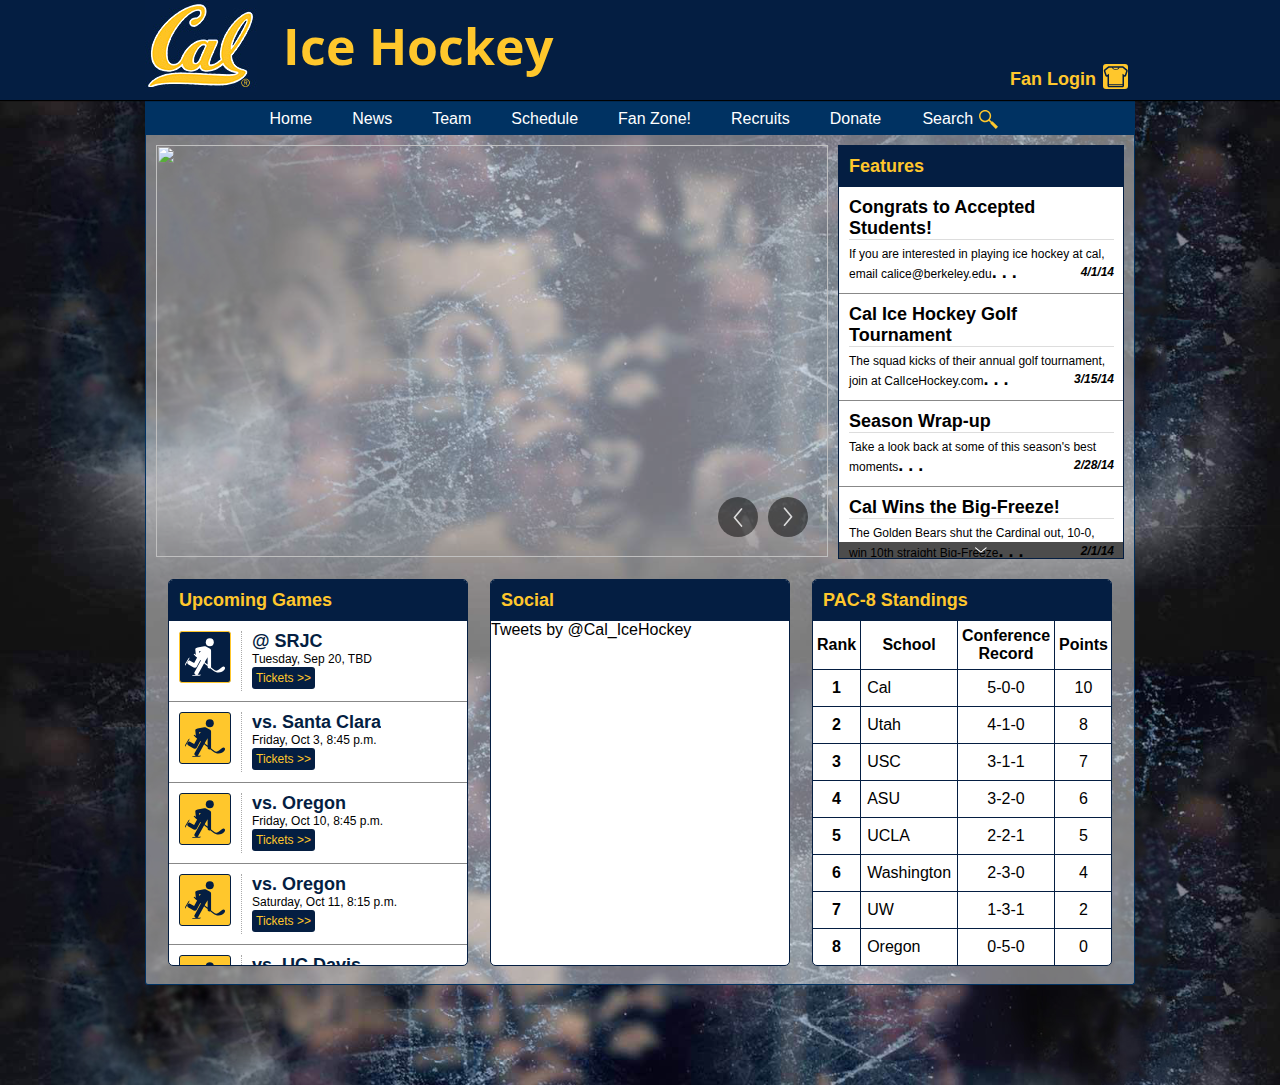
==== index.html @ 4e4fb575 "Team Page" ====
<!DOCTYPE html PUBLIC "-//W3C//DTD XHTML 1.0 Transitional//EN" "http://www.w3.org/TR/xhtml1/DTD/xhtml1-transitional.dtd">
<html xmlns="http://www.w3.org/1999/xhtml" xml:lang="en" lang="en">
<head>
	<link rel="stylesheet" type="text/css" href="assets/style.css" />
	<link href='http://fonts.googleapis.com/css?family=Open+Sans:400,700' rel='stylesheet' type='text/css'>
	<script src="assets/jquery-1.9.1.js"></script>
	<script type="text/javascript" src="assets/waypoints.min.js" charset="utf-8"></script>
	<script type="text/javascript" src="assets/jquery.easing.1.3.js"></script>
	<script src="assets/script.js"></script>
	<title>Cal Ice Hockey</title>
	<link rel="shortcut icon" href="favicon.ico">
</head>
<body>
    <div id="fb-root"></div>
<script>(function(d, s, id) {
  var js, fjs = d.getElementsByTagName(s)[0];
  if (d.getElementById(id)) return;
  js = d.createElement(s); js.id = id;
  js.src = "//connect.facebook.net/en_US/sdk.js#xfbml=1&appId=58950778361&version=v2.0";
  fjs.parentNode.insertBefore(js, fjs);
}(document, 'script', 'facebook-jssdk'));</script>
	<div id="login-modal-container">
		<div id="login-modal-overlay"></div>
		<div id="login-modal-box-wrapper">
			<div id="login-modal-box">
				<div id="login-modal-header">Login</div>
                <div id="modal-content">
                    <input type="text" id="login-input-box" placeholder="Username"/>
                    <input type="password" id="login-input-box" placeholder="Password"/>
                </div>
                <div id="login-modal-footer">
                    <div id="submit-button" class="modal-button">Submit</div>
                    <div id="login-cancel-button" class="modal-button">Cancel</div>
                </div>
            </div>
        </div>
    </div>
	<div id="header">
		<div id="header-container">
			<div id="header-content">
				<div id="logo"><a href="http://www.berkeley.edu/index.html"><img class="img-scaled-wh" src="assets/images/logo.jpg" /></a></div>
				<a href="index.html"><div id="title">Ice Hockey</div></a>
				<div id="login-container">
					<div id="login">Fan Login</div>
					<div id="login-img"><img id="fan-login-icon" class="img-scaled-wh" src="assets/images/jersey.svg" /></div>
				</div>
				<!-- <div id="social-media-conatiner">
				</div> -->
			</div>
		</div>
	</div>
	<div id="body-container">
		<div id="nav-container">
			<div id="nav">
				<div id="nav-position-container">
					<a href="index.html"><div class="nav-item">
						<div class="nav-item-content">Home</div>
					</div></a>
					<a href="news.html"><div class="nav-item">
						<div class="nav-item-content">News</div>
					</div></a>
					<a href="team.html"><div class="nav-item">
						<div class="nav-item-content">Team</div>
					</div></a>
					<a href="schedule.html"><div class="nav-item">
						<div class="nav-item-content">Schedule</div>
					</div></a>
					<a href="fanzone.html"><div class="nav-item">
						<div class="nav-item-content">Fan Zone!</div>
					</div></a>
					<a href="recruits.html"><div class="nav-item">
						<div class="nav-item-content">Recruits</div>
					</div></a>
					<a href="donate.html"><div class="nav-item">
						<div class="nav-item-content">Donate</div>
					</div></a>
					<div class="nav-item" id="nav-search">
						<div class="nav-item-content">Search<img id="nav-search-icon" class="img-scaled-wh" src="assets/images/magglass.svg" /></div>
						<div id="search-modal-container">
							<div id="modal-content">
								<input type="text" id="input-box" placeholder="Search CalIceHockey.com..."/>
								<div id="search-button" class="modal-button">Search</div>
	                			<div id="cancel-button" class="modal-button">Cancel</div>
							</div>
						</div>
					</div>
				</div>
			</div>
		</div>
		<div id="content-container">
			<div id="top-wrapper">
				<div id="carousel-container">
					<div id="carousel">
						<div class="carousel-item"><img class="img-scaled-wh" src="assets/images/carousel-images/cal1.jpg" /></div>
						<div class="carousel-item"><img class="img-scaled-wh" src="assets/images/carousel-images/cal2.jpg" /></div>
						<div class="carousel-item"><img class="img-scaled-wh" src="assets/images/carousel-images/cal3.jpg" /></div>
						<div class="carousel-item"><img class="img-scaled-wh" src="assets/images/carousel-images/cal4.jpg" /></div>
						<div class="carousel-item"><img class="img-scaled-wh" src="assets/images/carousel-images/cal5.jpg" /></div>
						<div class="carousel-item"><img class="img-scaled-wh" src="assets/images/carousel-images/cal6.jpg" /></div>
						<div class="carousel-item"><img class="img-scaled-wh" src="assets/images/carousel-images/cal7.jpg" /></div>
						<div class="clear"></div>
					</div>
					<div id="button-container">
						<div id="carousel-prev">
							<div class="carousel-button"><img class="img-scaled-w" src="assets/images/prev.svg" /></div>
						</div>
						<div id="carousel-next">
							<div class="carousel-button"><img class="img-scaled-w" src="assets/images/next.svg" /></div>
						</div>
					</div>
				</div>
				<div id="features-container">
					<a href="news.html"><div class="box-title" id="feature-width">Features</div></a>
					<div id="feature-footer"><div id="footer-icon"><img class="img-scaled-wh" src="assets/images/down.svg" /></div></div>
					<div class="box-content">
						<div class="box-item" id="feature-width">
							<div class="box-item-title">Congrats to Accepted Students!</div>
							<div class="box-item-subtitle">If you are interested in playing ice hockey at cal, email calice@berkeley.edu<span class="elipses">. . .</span><span class="date">4/1/14</span></div>
						</div>
						<div class="box-item" id="feature-width">
							<div class="box-item-title">Cal Ice Hockey Golf Tournament</div>
							<div class="box-item-subtitle">The squad kicks of their annual golf tournament, join at CalIceHockey.com<span class="elipses">. . .</span><span class="date">3/15/14</span></div>
						</div>
						<div class="box-item" id="feature-width">
							<div class="box-item-title">Season Wrap-up</div>
							<div class="box-item-subtitle">Take a look back at some of this season's best moments<span class="elipses">. . .</span><span class="date">2/28/14</span></div>
						</div>
						<div class="box-item" id="feature-width">
							<div class="box-item-title">Cal Wins the Big-Freeze!</div>
							<div class="box-item-subtitle">The Golden Bears shut the Cardinal out, 10-0, win 10th straight Big-Freeze<span class="elipses">. . .</span><span class="date">2/1/14</span></div>
						</div>
						<div class="box-item" id="feature-width">
							<div class="box-item-title">Back in the Saddle</div>
							<div class="box-item-subtitle">After a long break, the Golden Bears are back in action<span class="elipses">. . .</span><span class="date">1/21/14</span></div>
						</div>
						<div class="box-item" id="last-feature">
							<div class="box-item-title">SoCal Roadtrip</div>
							<div class="box-item-subtitle">Follow the team as they venture down South to take on rivals USC and UCLA<span class="elipses">. . .</span><span class="date">11/21/13</span></div>
						</div>
					</div>
				</div>
			</div>
				<div id="quick-info-container">
					<div class="quick-info-box" style="margin-left: 22px;">
						<a href="schedule.html"><div class="box-title" id="quick-box-width">Upcoming Games</div></a>
						<div class="quick-box-content-container">
						<div class="box-item" id="quick-box-width">
							<div class="away-team"><img class="img-scaled-wh" src="assets/images/hockeyplayeraway.svg" /></div>
							<div class="game-info">
								<div class="game-title">@ SRJC</div>
								<div class="game-date"> Tuesday, Sep 20, TBD</div>
								<div class="game-tix">Tickets >></div>
							</div>
						</div>
						<div class="box-item" id="quick-box-width">
							<div class="home-team"><img class="img-scaled-wh" src="assets/images/hockeyplayer.svg" /></div>
							<div class="game-info">
								<div class="game-title">vs. Santa Clara</div>
								<div class="game-date">Friday, Oct 3, 8:45 p.m.</div>
								<div class="game-tix">Tickets >></div>
							</div>
						</div>
						<div class="box-item" id="quick-box-width">
							<div class="home-team"><img class="img-scaled-wh" src="assets/images/hockeyplayer.svg" /></div>
							<div class="game-info">
								<div class="game-title">vs. Oregon</div>
								<div class="game-date">Friday, Oct 10, 8:45 p.m.</div>
								<div class="game-tix">Tickets >></div>
							</div>
						</div>
						<div class="box-item" id="quick-box-width">
							<div class="home-team"><img class="img-scaled-wh" src="assets/images/hockeyplayer.svg" /></div>
							<div class="game-info">
								<div class="game-title">vs. Oregon</div>
								<div class="game-date">Saturday, Oct 11, 8:15 p.m.</div>
								<div class="game-tix">Tickets >></div>
							</div>
						</div>
						<div class="box-item" id="quick-box-width">
							<div class="home-team"><img class="img-scaled-wh" src="assets/images/hockeyplayer.svg" /></div>
							<div class="game-info">
								<div class="game-title">vs. UC Davis</div>
								<div class="game-date">Saturday, Oct 11, 8:45 p.m.</div>
								<div class="game-tix">Tickets >></div>
							</div>
						</div>
						</div>
					</div>
					<div class="quick-info-box">
						<div class="box-title" id="quick-box-width">Social</div>
						<a class="twitter-timeline" href="https://twitter.com/Cal_IceHockey" data-widget-id="498375008633122816">Tweets by @Cal_IceHockey</a>
<script>!function(d,s,id){var js,fjs=d.getElementsByTagName(s)[0],p=/^http:/.test(d.location)?'http':'https';if(!d.getElementById(id)){js=d.createElement(s);js.id=id;js.src=p+"://platform.twitter.com/widgets.js";fjs.parentNode.insertBefore(js,fjs);}}(document,"script","twitter-wjs");</script>
						<iframe src="http://www.facebook.com/plugins/likebox.php?href=https%3A%2F%2Fwww.facebook.com%2Fcalicehockey&width=270&height=558&colorscheme=light&show_faces=true&header=false&stream=true&show_border=false&appId=58950778361" scrolling="no" frameborder="0" style="border:none; overflow:hidden; width:270px; height:558px;" allowTransparency="true"></iframe>
					</div>
					<div class="quick-info-box">
						<a href="http://pac8hockey.com/" target="_blank"><div class="box-title" id="quick-box-width">PAC-8 Standings</div></a>
						<table class="tg">
						  <tr>
						    <th class="tg-lvl4">Rank</th>
						    <th class="tg-lvl4">School</th>
						    <th class="tg-lvl4">Conference<br>Record</th>
						    <th class="tg-lvl4">Points</th>
						  </tr>
						  <tr>
						    <td class="tg-lvl4">1</td>
						    <td class="tg-wlev">Cal</td>
						    <td class="tg-6iqf">5-0-0</td>
						    <td class="tg-6iqf">10</td>
						  </tr>
						  <tr>
						    <td class="tg-lvl4">2</td>
						    <td class="tg-wlev">Utah</td>
						    <td class="tg-6iqf">4-1-0</td>
						    <td class="tg-6iqf">8</td>
						  </tr>
						  <tr>
						    <td class="tg-lvl4">3</td>
						    <td class="tg-wlev">USC</td>
						    <td class="tg-6iqf">3-1-1</td>
						    <td class="tg-6iqf">7</td>
						  </tr>
						  <tr>
						    <td class="tg-lvl4">4</td>
						    <td class="tg-wlev">ASU</td>
						    <td class="tg-6iqf">3-2-0</td>
						    <td class="tg-6iqf">6</td>
						  </tr>
						  <tr>
						    <td class="tg-lvl4">5</td>
						    <td class="tg-wlev">UCLA</td>
						    <td class="tg-6iqf">2-2-1</td>
						    <td class="tg-6iqf">5</td>
						  </tr>
						  <tr>
						    <td class="tg-lvl4">6</td>
						    <td class="tg-wlev">Washington</td>
						    <td class="tg-6iqf">2-3-0</td>
						    <td class="tg-6iqf">4</td>
						  </tr>
						  <tr>
						    <td class="tg-lvl4">7</td>
						    <td class="tg-wlev">UW</td>
						    <td class="tg-6iqf">1-3-1</td>
						    <td class="tg-6iqf">2</td>
						  </tr>
						  <tr>
						    <td class="tg-lvl4">8</td>
						    <td class="tg-wlev">Oregon</td>
						    <td class="tg-6iqf">0-5-0</td>
						    <td class="tg-6iqf">0</td>
						  </tr>
						</table>
					</div>
				</div>
		</div>
	</div>
</body>
</html>
---- assets/style.css ----
/*-----------------------UTILITY STYLES---------------------------------------*/

a:visited {
    color: inherit;
    text-decoration: none;
}
a:active {
    color: inherit;
    text-decoration: none;
}
a {
    color: inherit;
    text-decoration: none;
} 
a:hover{
    color: inherit;
    text-decoration: none;
}

body {
    font-family: Arial, sans-serif;
    margin: 0px;
    background: rgba(0,0,0, 1.0);
    background-image: url("images/bground.png");
    background-size: 100%;
}

#bground-img{
    position: absolute;
    z-index: -100;
}

#body-container {
    position: relative;
    margin: 0px auto;
    width: 990px;
    height: 100%;
    margin-bottom: 100px;
}

.img-scaled-w {
    width: 100%;
}

.img-scaled-h {
    height: 100%;
}

.img-scaled-wh {
    width: 100%;
    height: 100%;
}

/*------------------------------HEADER STYLES---------------------------------*/

#top-wrapper {
    height: 432px;
}

#header {
    position: relative;
    width: 100%;
    z-index: 200;
    height: 100px;
    box-shadow: 0px 1px 1px 0px black;
    background-image: url('images/blah.png');
    background: #041e42;
}

#header-container {
    position: relative;
    height: 100%;
    max-width: 990px;
    margin: 0px auto;
}

#login-container {
    float: right;
    color: #ffc72c;
    font-weight: 700;
    font-size: 18px;
    margin-top: 59px;
}

#social-media-container {
    float: right;
}

#login {
    float: left;
    padding: 10px 0px;
}

#login-img {
    float: right;
    padding: 5px 7px;
    transition: 0.14s;
    -webkit-transition: 0.14s;
    -moz-transition: 0.14s;
    -ms-transition: 0.14s;
}

#fan-login-icon {
    background: #ffc72c;
    border-radius: 3px;
    width: 25px;
    height: 25px;
}

#login-container:hover {
    cursor: pointer;
}

#title {
    float: left;
    color: #ffc72c;
    font-family: 'Open Sans', 'sans-serif';
    font-size: 50px;
    font-weight: 700;
    margin-left: 26px;
    margin-top: 12px;
}

#logo {
    float: left;
    width: 112px;
}

/*---------------------------------MODAL STYLES-------------------------------*/

.modal-button {
    float: left;
    font-size: 12px;
    line-height: 22px;
    margin-right: 20px;
    border-radius: 5px;
    width: 66px;
    text-align: center;
    font-weight: 600;
    cursor: pointer; 
}

#login-modal-container {
    width: 100%;
    height: 1000px;
    position: fixed;
    z-index: 300;
    display: none;
}

#login-modal-overlay {
    background: rgba(0,0,0, 0.85);
    position: absolute;
    width: 100%;
    height: 100%;
    z-index: 305;
}

#login-modal-box-wrapper {
    position: absolute;
    top: 25%;
    left: 50%;
    margin-left: -150px;
    height: 220px;
    width: 300px;
    z-index: 310;
}

#login-modal-box {
    margin-left: auto;
    margin-right: auto;
    height: 100%;
    background-color: #DDD;
    opacity: 0.95;
    position: relative;
    border-radius: 4px;
}

#login-modal-header {
    margin-left: 20px;
    padding-top: 10px;
    padding-bottom: 10px;
    font-size: 20;
    color: #041e42;
    font-weight: 400;
    font-family: arial;
    font-size: 22px;
}

#login-modal-footer {
    position: relative;
    float: right;
}

#login-input-box {
    padding: 10px;
    border: 1px solid #041e42;
    background: rgb(255, 255, 255);
    margin: 0px;
    margin-bottom: 20px;
    width: 236px;
    font-size: 12px;
    font-weight: 700;
    color: black;
    margin-left: 20px;
    border-radius: 3px;
}

#submit-button {
    color: #ffc72c;
    background: #041e42;
    font-size: 16px;
    padding: 8px;
}

#login-cancel-button {
    background: crimson;
    color: white;
    font-size: 16px;
    padding: 8px;
}

#submit-button:hover {
    background: #1b5c9a;
}

#login-cancel-button:hover {
    background: red;
}

/*------------------------------NAV STYLES------------------------------------*/

#nav-container {
    height: 35px;
    position: relative;
}

#nav {
    position: absolute;
    width: 990px;
    background: #003262;
    height: 35px;
    z-index: 100;
}

#nav-position-container {
    width: 781px;
    margin-left: auto;
    margin-right: auto;
    height: 100%;
}

.nav-item {
    float: left;
    height: 100%;
    text-align: center;
    background: inherit;
    color: white;
    transition: 0.22s;
    -webkit-transition: 0.22s;
    -moz-transition: 0.22s;
    -ms-transition: 0.22s;
}

.nav-item:hover {
    background: #041e42;
    color: #FDB515;
    border-bottom: 5px solid #FDB515;
    cursor: pointer;
}

#nav-search {
    width: 117px;
}

#nav-search:hover{
    border-bottom: inherit;
}

.nav-item-content {
    color: inherit;
    font-size: 16px;
    font-family: Arial;
    font-weight: 500;
    /* margin-top: 10px; */
    padding: 10px 20px 7px 20px;
    /* padding: 0px 20px 7px 20px; */
    border-right: 1px solid #ffc72c;
    border-right: 1px solid #041e42;
     
    border: none; 
    /* height: 25px; */
}

#nav-search-icon {
    width: 19px;
    height: 19px;
    float: right;
    margin-left: 5px;
}

#search-modal-container {
    width: 198px;
    height: 59px;
    z-index: 100;
    background: rgba(253,181,21,.90);
    border: 3px solid #041e42;
    border-radius: 0px 0px 10px 10px; 
    padding: 10px;
    display: none; 
}

#input-box {
    border: 1px solid black;
    padding: 6px;
    background: rgba(255, 255, 255, 1.0 );
    width: 183px;
    font-size: 12px;
    font-weight: 600;
    color: black;
    border-radius: 3px;
    line-height: 13px;
    margin-bottom: 5px;
}

.modal-button {
    float: left;
    font-size: 12px;
    line-height: 22px;
    margin-right: 20px;
    border-radius: 5px;
    width: 66px;
    text-align: center;
    font-weight: 600;
    cursor: pointer; 
}

#search-button {
    color: white;
    background: #041e42;
}

#cancel-button {
    color: white;
    background: crimson;
}

#cancel-button:hover {
    background: red;
}

#search-button:hover {
    background: #1b5c9a;
}


/*-----------------------CONTENT STYLES---------------------------------------*/

#content-container {
    width: 988px;
    height: 100%;
    margin: 0px auto;
    background: rgba(255,255,255,0.45);
    border-radius: 0px 0px 3px 3px;
    padding-bottom: 20px;
    position: relative;
    border: 1px solid #003262;
    border-top: none;
    /* z-index: 50; */
}

.content-column {
    float: left;
}

#content {
    position: relative;
    margin: 0px auto;
    width: 990px;
    height: 100%;
}

#player-tiles-container {

}

#carousel-container {
    width: 672px;
    overflow: hidden;
    height: 412px;
    position: relative;
    margin: 10px;
    float: left;
}

#carousel {
    width: 4704px;
    height: 412px; 
    margin-left: 0px;
}

.carousel-item {
    width: 672px;
    float: left;
    height: 412px;    
    overflow: hidden;
}

#button-container {
    position: absolute;
    bottom: 20px;
    right: 20px;
}

#carousel-prev {
    float: left;
    width: 40px;
    height: 40px;
    background: rgba(0, 0, 0, 0.5);
    cursor: pointer;
    -webkit-transition: linear 0.2s;
    -moz-transition:linear 0.2s;
    -ms-transition: linear 0.2s;
    transition: linear 0.2s;
    border-radius: 50%;
}
#carousel-next {
    float: left;
    margin-left: 10px;
    height: 40px;
    width: 40px;
    background: rgba(0, 0, 0, 0.5);
    cursor: pointer;
    -webkit-transition: linear 0.2s;
    -moz-transition:linear 0.2s;
    -ms-transition: linear 0.2s;
    transition: linear 0.2s;
    border-radius: 50%;
}

.carousel-button {
    width: 26px;
    height: 26px;
    position: relative;
    top: 50%;
    margin-top: -13px;
    margin-left: auto;
    margin-right: auto;
}

#carousel-prev:hover {
    background: rgba(0, 0, 0, .8);
}
#carousel-next:hover {
    background: rgba(0, 0, 0, .8);
}

#features-container {
    height: 412px;
    width: 284px;
    background: rgba(255,255,255,1.0);
    float: left;
    margin: 10px 10px 10px 0px;
    border-radius: 0px;
    overflow: hidden;
    border: 1px solid #041e42;
    position: relative;
}

.box-content {
    overflow-y: scroll;
    overflow-x: hidden;
    height: 370px;
    width: 300px;
}

.box-item {
    padding: 10px;
    border-bottom: 1px solid #888;
    overflow: hidden;
}

.box-item:hover{
    box-shadow: inset 0 0 5px #555;
    background: #EEE;
    opacity: 0.9;
    cursor: pointer;
}

.box-item-title {
    font-size: 18px;
    font-weight: 700;
    margin-bottom: 5px;
    border-bottom: 1px solid #DDD;
}

.box-item-subtitle {
    font-size: 12px;
    line-height: 18px;
}

.box-title {
    position: relative;
    top: 0px;
    background: #041e42;
    padding: 10px;
    font-size: 18px;
    font-weight: 600;
    color: #ffc72c;
}

.box-title:hover {
    background: #003262;
    text-decoration: underline;
    cursor: pointer;
}

#feature-width {
    width: 265px;
}

#last-feature {
    width: 264px;
    margin-bottom: 16px;
}

#quick-info-container {
    height: 385px;
    margin: 12px 0px 0px 0px;
}

.quick-info-box {
    float: left;
    width: 298px;
    height: 385px;
    background: white;
    margin-right: 22px;
    border-radius: 5px;
    position: relative;
    overflow: hidden;
    border: 1px solid #041e42;

}

#quick-box-width {
    width: 279px;
}

.date {
    float: right;
    font-style: italic;
    font-weight: 600;
}

.elipses {
    font-weight: 900;
    font-size: 18px;
}

.tg  {
    border-collapse:collapse;
    border-spacing:0;
    border-color: #041e42;
    overflow: hidden;
    margin-left: -1px;
    margin-top: -1px;
}
.tg td{
    font-family:Arial, sans-serif;
    font-size:14px;
    padding: 9px 6px;
    border-style:solid;
    border-width:1px;
    overflow:hidden;
    word-break:normal;
    -webkit-word-break:normal;
    -moz-word-break:normal;
    -ms-word-break:normal;
    border-color: #041e42;
}
.tg th{
    font-family:Arial, sans-serif;
    font-size:14px;
    font-weight:normal;
    padding: 6px 4px;
    border-style:solid;
    border-width:1px;
    overflow:hidden;
    word-break:normal;
    -webkit-word-break:normal;
    -moz-word-break:normal;
    -ms-word-break:normal;
}
.tg .tg-wlev{
    font-size:16px;
    font-family:Arial, Helvetica, sans-serif !important;
    border-color: #041e42;
}
.tg .tg-lvl4{
    font-weight:bold;
    font-size:16px;
    font-family:Arial, Helvetica, sans-serif !important;;
    text-align:center;
    border-color: #041e42;
}
.tg .tg-6iqf{
    font-size:16px;
    font-family:Arial, Helvetica, sans-serif !important;;
    text-align:center;
    border-color: #041e42;
}

#feature-footer {
    position: absolute;
    bottom: 0px;
    background: rgba(0,0,0,0.7);
    width: 100%;
    z-index: 100;
}

#footer-icon {
    width: 16px;
    height: 16px;
    margin: 0px auto;
}

#feature-footer:hover {
    background: rgba(0,0,0,0.85);
}

#team-button {
    color: #041e42;
    background: #FDB515;
    font-weight: 600;
}

#team-button:hover {
    background: #FDB515;
    color: white;
    border-bottom: 5px solid #003262;
}

.tile-info {
    position: absolute;
    bottom: 0px;
    width: 227px;
    padding: 10px;
    background: rgba(0,50,98,0.9);
    color: #FDB515;
    font-family: sans-serif;
    font-size: 16px;
    font-weight: 600;
}

.tile-name {
    font-size: 18;   
}

.tile-position {
    font-size: 12px;
    color: rgba(255,255,255, 0.8);
 }

.number {
    float: right;
    font-size: 32px;
}

.tile:hover {
    cursor: pointer;
}

.headline {
    height: 50px;
    width: 220px;
    position: absolute;
    padding-top: 5px;
    font-size: 16px;
}

.image-post {
    width: 220px;
    height: 270px;
    padding: 15px;
}

.headline-container {
    padding: 10px 0px;
    margin: 0px 10px;
    font-family: sans-serif;
    font-style: italic;
    font-weight: 600;
    border-top: 1px solid #CCC;
}

.post {
    width: 222px;
    background-color: #EEE;
    margin-bottom: 20px;
    margin-left: 20px;
    box-shadow: 3px 3px 5px #222;
    border-radius: 3px;
    margin-top: 20px;
}

.post:hover {
    cursor: pointer;
}

.image-post-container {
    width: 202px;
    height: 202px;
    padding: 10px;
}

#post-container {
    /* margin-top: 20px; */
    margin-left: auto;
    margin-right: auto;
}

#news-button {
    color: #041e42;
    background: #FDB515;
    font-weight: 600;
}

#news-button:hover {
    background: #FDB515;
    color: white;
    border-bottom: 5px solid #003262;
}

.tile-thumbnail {
    padding: 10px;
    word-wrap: word-break;
    word-wrap: webkit-word-break;
    word-wrap: moz-word-break;
    word-wrap: ms-word-break;

}

.home-team {
    width: 40px;
    height: 40px;
    border: 1px solid #041e42;
    padding: 5px;
    border-radius: 3px;
    overflow: hidden;
    float: left;
    background: #ffc72c;
}

.away-team {
    width: 40px;
    height: 40px;
    border: 1px solid #ffc72c;
    padding: 5px;
    border-radius: 3px;
    overflow: hidden;
    float: left;
    background: #041e42;
}

.game-info {
    float: left;
    margin-left: 10px;
    padding-left: 10px;
    height: 60px;
    overflow: hidden;
    border-left: 1px dotted #AAA;
}

.game-title {
    color: #041e42;
    font-weight: 600;
    font-size: 18px;
}
 
.game-date {
    font-size: 12px;
}

.game-tix {
    font-size: 12px;
    background: #041e42;
    color: #ffc72c;
    border-radius: 3px;
    padding: 4px;
    margin: 1px 0px;
    width: 55px;
}

.social-img {
    width: 40px;
    height: 40px;
    padding: 5px;
    border-radius: 3px;
    overflow: hidden;
    float: left;
}

.social-title {
    font-size: 22px;
    color: #041e42;
    margin-top: 12px;
}

.tweet {
    margin: 5px;
    
    border-top: 1px dotted #AAA;
    padding: 3px;
    color: black;
    font-size: 12px;
}

/*------------http://simonlockyer.info/flip-div-css3-tutorial/-------------*/ 
.panel { 
    position: relative;
    width: 247px;
    height: 247px;
    float: left;
    box-shadow: inset 0px 0px 6px #444;
    background: rgba(255,255,255, 0.70);
    border-radius: 5px;
    overflow: hidden;
    -webkit-perspective: 600px;
    -moz-perspective: 600px;
}
/* -- make sure to declare a default for every property that you want animated -- */
/* -- general styles, including Y axis rotation -- */
.panel .front {
    position: absolute;
    top: 0;
    z-index: 900;
    width: inherit;
    height: inherit;
    text-align: center;
    -webkit-transform: rotateX(0deg) rotateY(0deg);
    -webkit-transform-style: preserve-3d;
    -webkit-backface-visibility: hidden;
    -moz-transform: rotateX(0deg) rotateY(0deg);
    -moz-transform-style: preserve-3d;
    -moz-backface-visibility: hidden;
    /* -- transition is the magic sauce for animation -- */
    -o-transition: all .4s ease-in-out;
    -ms-transition: all .4s ease-in-out;
    -moz-transition: all .4s ease-in-out;
    -webkit-transition: all .4s ease-in-out;
    transition: all .4s ease-in-out;
}
.panel.flip .front {
    z-index: 900;
    -webkit-transform: rotateY(180deg);
    -moz-transform: rotateY(180deg);
}
.panel .back {
    position: absolute;
    top: 0;
    z-index: 800;
    width: inherit;
    height: inherit;
    background: #041e42;
    -webkit-transform: rotateY(-180deg);
    -webkit-transform-style: preserve-3d;
    -webkit-backface-visibility: hidden;
 
    -moz-transform: rotateY(-180deg);
    -moz-transform-style: preserve-3d;
    -moz-backface-visibility: hidden;
    /* -- transition is the magic sauce for animation -- */
    -o-transition: all .4s ease-in-out;
    -ms-transition: all .4s ease-in-out;
    -moz-transition: all .4s ease-in-out;
    -webkit-transition: all .4s ease-in-out;
    transition: all .4s ease-in-out;
}
.panel.flip .back {
    z-index: 1000;
    -webkit-transform: rotateX(0deg) rotateY(0deg);
 }

 .panel .back p {
    color: whitesmoke;
    padding: 0px 20px;
    font-size: 14px;
    line-height: 20px;
    word-wrap: break-word;
    max-height: 247px;
}

.panel .back p span {
    color: #FDB515;
    font-weight: 600;
    font-size: 15px;
}

/*------------------------Schedule STYLES-------------------------------------*/

#schedule-content-container {
    width: 988px;
    height: 100%;
    margin: 0px auto;
    background: #fff;
    border-radius: 0px 0px 3px 3px;
    /* padding-bottom: 20px; */
    position: relative;
    border: 1px solid #003262;
    border-top: none;
    /* z-index: 50; */
    overflow: hidden;
}

table {
  border-collapse: collapse;
  width: 100%;
}

#schedule-table {
  font-size: 14px;
}

caption{
  display: table-caption;
  background: #FDB515;
  color: #041E42;
  padding: 20px 0px;
  font-weight: bold;
  line-height: 20px;
  font-size: 20px;
}

.table th, .table td {
  padding: 8px;
  line-height: 20px;
  text-align: left;
  vertical-align: top;
  border-bottom: 1px solid #ddd;
}

.table td a:hover {
    color: #FDB515;
}

#schedule-table .date {
  width: 15%;
}

#schedule-table thead tr th {
  background: none repeat scroll 0 0 #041E42;
  color: #ffffff;
  text-transform: uppercase;
}

.even {
  font-family: Arial, Helvetica;
  font-size: 9pt;
  background-color: #F1F1F1;
}

.odd {
  font-size: 9pt;
  background-color: #F1F1F1;
}

#schedule-table tbody tr:nth-child(odd) {
  background: #eee;
}

.quick-box-content-container {

    
    overflow-y: scroll;
    

    overflow-x: hidden;

    height: 345px;
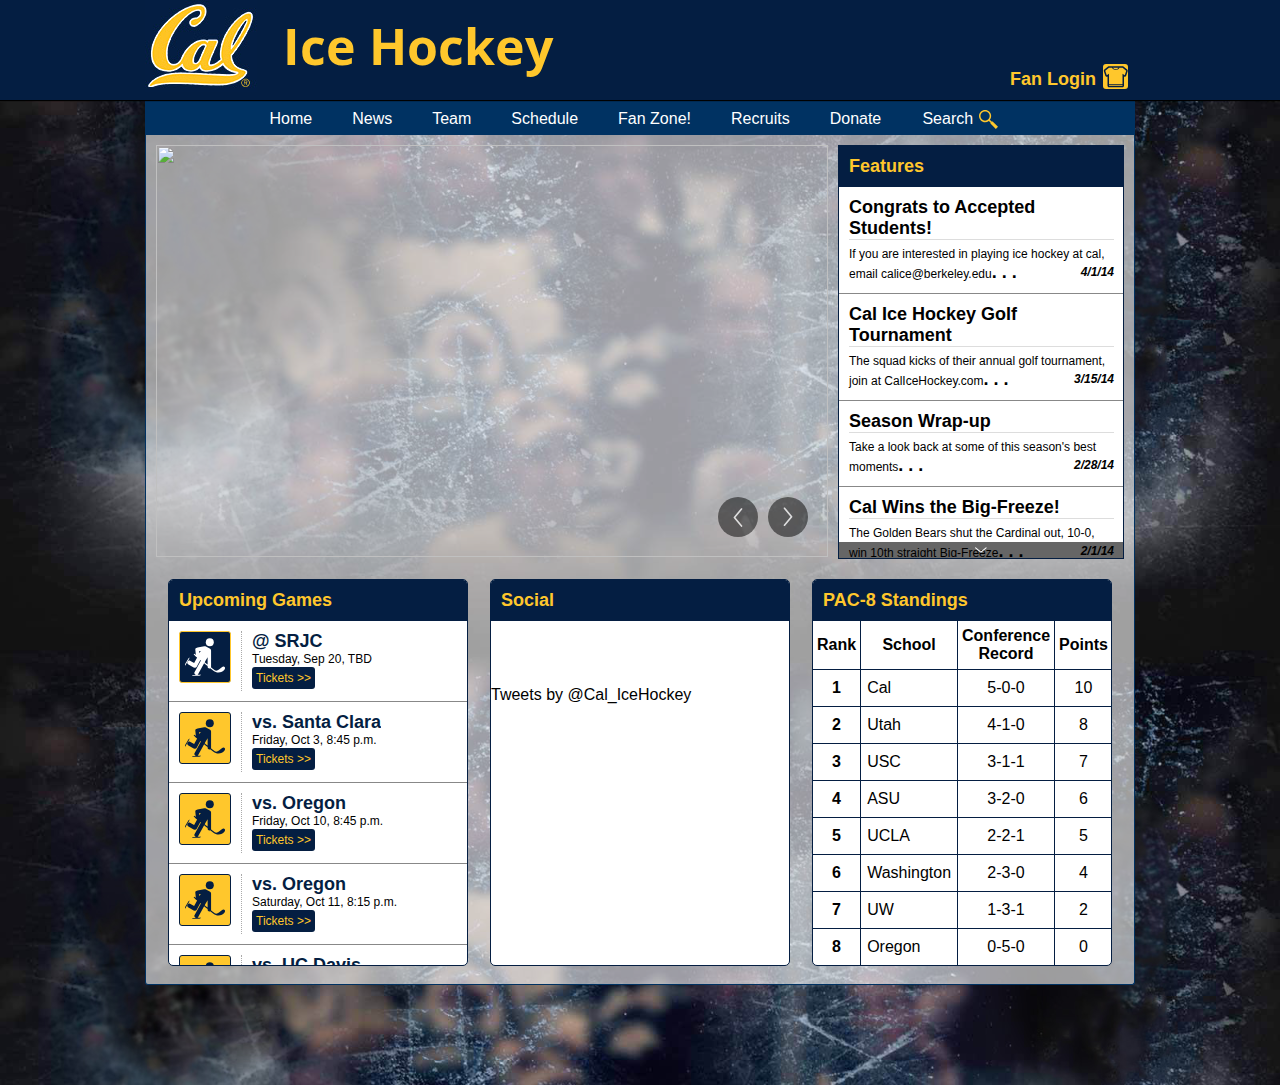
==== commit 30564b06: "Donations, Recruits" ====
--- a/index.html
+++ b/index.html
@@ -38,7 +38,7 @@
 	<div id="header">
 		<div id="header-container">
 			<div id="header-content">
-				<div id="logo"><a href="http://www.berkeley.edu/index.html"><img class="img-scaled-wh" src="assets/images/logo.jpg" /></a></div>
+				<div id="logo"><a href="http://www.berkeley.edu/index.html" target="_blank"><img class="img-scaled-wh" src="assets/images/logo.jpg" /></a></div>
 				<a href="index.html"><div id="title">Ice Hockey</div></a>
 				<div id="login-container">
 					<div id="login">Fan Login</div>
@@ -186,11 +186,11 @@
 						</div>
 						</div>
 					</div>
-					<div class="quick-info-box">
+					<div class="quick-info-box" id="social-infobox-container">
 						<div class="box-title" id="quick-box-width">Social</div>
+						<iframe src="http://www.facebook.com/plugins/likebox.php?href=https%3A%2F%2Fwww.facebook.com%2Fcalicehockey&width=270&height=65&colorscheme=light&show_faces=true&header=false&stream=true&show_border=false&appId=58950778361" scrolling="no" frameborder="0" style="border:none; overflow:hidden; width:270px; height:65px;" allowTransparency="true"></iframe>
 						<a class="twitter-timeline" href="https://twitter.com/Cal_IceHockey" data-widget-id="498375008633122816">Tweets by @Cal_IceHockey</a>
 <script>!function(d,s,id){var js,fjs=d.getElementsByTagName(s)[0],p=/^http:/.test(d.location)?'http':'https';if(!d.getElementById(id)){js=d.createElement(s);js.id=id;js.src=p+"://platform.twitter.com/widgets.js";fjs.parentNode.insertBefore(js,fjs);}}(document,"script","twitter-wjs");</script>
-						<iframe src="http://www.facebook.com/plugins/likebox.php?href=https%3A%2F%2Fwww.facebook.com%2Fcalicehockey&width=270&height=558&colorscheme=light&show_faces=true&header=false&stream=true&show_border=false&appId=58950778361" scrolling="no" frameborder="0" style="border:none; overflow:hidden; width:270px; height:558px;" allowTransparency="true"></iframe>
 					</div>
 					<div class="quick-info-box">
 						<a href="http://pac8hockey.com/" target="_blank"><div class="box-title" id="quick-box-width">PAC-8 Standings</div></a>
--- a/assets/style.css
+++ b/assets/style.css
@@ -23,6 +23,9 @@
     background: rgba(0,0,0, 1.0);
     background-image: url("images/bground.png");
     background-size: 100%;
+    -webkit-font-smoothing: subpixel-antialiased;
+    -moz-font-smoothing: subpixel-antialiased;
+    -ms-font-smoothing: subpixel-antialiased;
 }
 
 #bground-img{
@@ -283,13 +286,7 @@
     font-family: Arial;
     font-weight: 500;
     /* margin-top: 10px; */
-    padding: 10px 20px 7px 20px;
-    /* padding: 0px 20px 7px 20px; */
-    border-right: 1px solid #ffc72c;
-    border-right: 1px solid #041e42;
-     
-    border: none; 
-    /* height: 25px; */
+    padding: 10px 20px 5px 20px;
 }
 
 #nav-search-icon {
@@ -360,7 +357,7 @@
     width: 988px;
     height: 100%;
     margin: 0px auto;
-    background: rgba(255,255,255,0.45);
+    background: rgba(255,255,255,0.60);
     border-radius: 0px 0px 3px 3px;
     padding-bottom: 20px;
     position: relative;
@@ -613,7 +610,7 @@
 #feature-footer {
     position: absolute;
     bottom: 0px;
-    background: rgba(0,0,0,0.7);
+    background: rgba(0,0,0,0.6);
     width: 100%;
     z-index: 100;
 }
@@ -650,6 +647,7 @@
     font-family: sans-serif;
     font-size: 16px;
     font-weight: 600;
+    border-radius: 0px 0px 5px 5px;
 }
 
 .tile-name {
@@ -657,7 +655,7 @@
 }
 
 .tile-position {
-    font-size: 12px;
+    font-size: 14px;
     color: rgba(255,255,255, 0.8);
  }
 
@@ -844,16 +842,20 @@
     -moz-transform-style: preserve-3d;
     -moz-backface-visibility: hidden;
     /* -- transition is the magic sauce for animation -- */
+    transition: all .4s ease-in-out;
     -o-transition: all .4s ease-in-out;
     -ms-transition: all .4s ease-in-out;
     -moz-transition: all .4s ease-in-out;
     -webkit-transition: all .4s ease-in-out;
-    transition: all .4s ease-in-out;
+    
 }
 .panel.flip .front {
     z-index: 900;
+    transform: rotateY(180deg);
     -webkit-transform: rotateY(180deg);
     -moz-transform: rotateY(180deg);
+    -ms-transform: rotateY(180deg);
+    -o-transform: rotateY(180deg);
 }
 .panel .back {
     position: absolute;
@@ -862,6 +864,7 @@
     width: inherit;
     height: inherit;
     background: #041e42;
+    border-radius: inherit;
     -webkit-transform: rotateY(-180deg);
     -webkit-transform-style: preserve-3d;
     -webkit-backface-visibility: hidden;
@@ -870,15 +873,21 @@
     -moz-transform-style: preserve-3d;
     -moz-backface-visibility: hidden;
     /* -- transition is the magic sauce for animation -- */
+    transition: all .4s ease-in-out;
     -o-transition: all .4s ease-in-out;
     -ms-transition: all .4s ease-in-out;
     -moz-transition: all .4s ease-in-out;
     -webkit-transition: all .4s ease-in-out;
-    transition: all .4s ease-in-out;
+    
 }
 .panel.flip .back {
     z-index: 1000;
+    transform: rotateX(0deg) rotateY(0deg);
     -webkit-transform: rotateX(0deg) rotateY(0deg);
+    -moz-transform: rotateX(0deg) rotateY(0deg);
+    -ms-transform: rotateX(0deg) rotateY(0deg);
+    -o-transform: rotateX(0deg) rotateY(0deg);
+    
  }
 
  .panel .back p {
@@ -969,12 +978,127 @@
 }
 
 .quick-box-content-container {
-
+    overflow-y: scroll;
+    overflow-x: hidden;
+    height: 345px;
+    width: 315px;
+}
+
+#donation-container {
+    float: left;
+    width: 548px;
+    margin: 2px 10px 0px 90px;
+    padding: 30px 20px 0px 20px;
+    border-left: 3px dotted #ccc;
+    border-right: 3px dotted #ccc;
+    font-size: 16px;
+    color: #041e42;
+    line-height: 40px;
+    height: 97%;
+}
+
+#donation-thankyou {
+    float: left;
+    width: 252px; 
+    margin: 30px 10px 0px 0px; 
+    padding: 0px 20px 10px 10px;  
+    border-bottom: 3px dotted #ccc; 
+    font-size: 14px; 
+    color: #FDB515; 
+    line-height: 24px;
+    font-weight: 600;
+}
+#donation-button-container {
+    /* position: relative; */
+    margin: 40px auto 0px auto;
+    width: 344px;
+    height: 50px;
+}
+
+.donation-button {
+    float: left;
+    width: 150px;
+    height: 46px;
+    background: blue;
+    margin-right: 40px;
+    text-align: center;
+    line-height: 45px;
+    letter-spacing: 0px;
+    font-weight: 600;
+    font-size: 18px;
+    border-radius: 2px;
+    border: 1px solid #041e42;
+    opacity: .8;
+}
+
+#donate {
+    background: #FDB515;
+}
+
+#sponsor {
+    margin-right: 0px;
+    background: #ccc;
+}
+
+.donation-button:hover {
+    opacity: 1.0;
+    cursor: pointer;
+}
+
+#recruit-container {
+    float: left;
+    width: 550px;
+    margin: 2px 10px 0px 90px;
+    padding: 25px 20px 0px 20px;
+    border-left: 3px dotted #ccc;
+    border-right: 3px dotted #ccc;
+    font-size: 16px;
+    color: #041e42;
+    line-height: 40px;
+    height: 98%;
+}
+
+#recruit-button-container {
+    margin: 40px auto 0px auto;
+    width: 152px;
+    height: 48px;
+}
+
+#exec-list {
+    float: left;
+    margin: 17px 10px 0px 10px;
+}
+
+#exec-list-title {
+    font-size: 22px;
+
+    line-height: 33px;
+    color: #041e42;
+    border-bottom: 2px solid #FDB515;
+    margin-bottom: 10px;
+}
+
+.exec {
+    color: #041e42;
+
+    font-size: 14px;
+    line-height: 24px;
+    background: #ddd;
+    padding: 7px;
+    border-radius: 3px;
+    margin-bottom: 10px;
+}
+
+.exec-email-button {
+    background: #FDB515;
     
-    overflow-y: scroll;
-    
-
-    overflow-x: hidden;
-
-    height: 345px;
-
+    padding: 5px;
+    margin-left: 5px;
+    border-radius: 5px;
+    font-weight: 600;
+    opacity: .8;
+}
+
+.exec-email-button:hover {
+    opacity: 1.0;
+}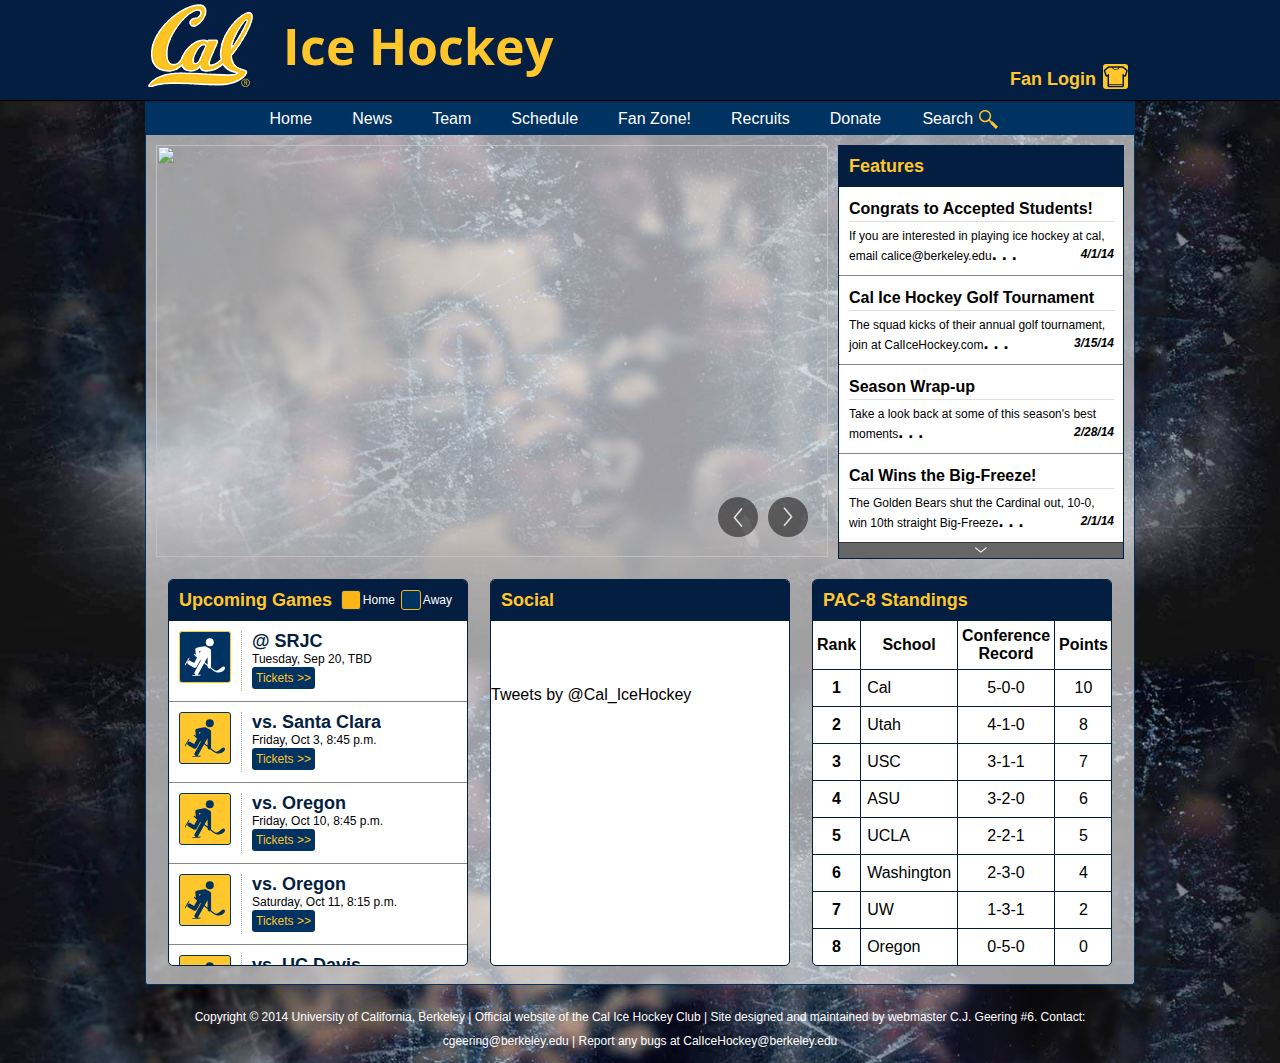
==== commit fd16aa60: "Big Update: Fanzone, Sorted Tables, Improved home" ====
--- a/index.html
+++ b/index.html
@@ -19,6 +19,7 @@
   js.src = "//connect.facebook.net/en_US/sdk.js#xfbml=1&appId=58950778361&version=v2.0";
   fjs.parentNode.insertBefore(js, fjs);
 }(document, 'script', 'facebook-jssdk'));</script>
+<script>!function(d,s,id){var js,fjs=d.getElementsByTagName(s)[0],p=/^http:/.test(d.location)?'http':'https';if(!d.getElementById(id)){js=d.createElement(s);js.id=id;js.src=p+"://platform.twitter.com/widgets.js";fjs.parentNode.insertBefore(js,fjs);}}(document,"script","twitter-wjs");</script>
 	<div id="login-modal-container">
 		<div id="login-modal-overlay"></div>
 		<div id="login-modal-box-wrapper">
@@ -53,28 +54,30 @@
 		<div id="nav-container">
 			<div id="nav">
 				<div id="nav-position-container">
-					<a href="index.html"><div class="nav-item">
+					<a href="index.html"><div class="nav-item no-drop">
 						<div class="nav-item-content">Home</div>
 					</div></a>
-					<a href="news.html"><div class="nav-item">
+					<a href="news.html"><div class="nav-item no-drop">
 						<div class="nav-item-content">News</div>
 					</div></a>
-					<a href="team.html"><div class="nav-item">
+					<a href="team.html"><div class="nav-item drop-down" id="team">
 						<div class="nav-item-content">Team</div>
-					</div></a>
-					<a href="schedule.html"><div class="nav-item">
+						<div class="drop-down-container" id="team-menu"><li>2014/2015 Roster</li><a href="coaches.html"><li>Coaches</li></a><a href="stats.html"><li>Stats</li></a></div>
+					</div></a>
+					<a href="schedule.html"><div class="nav-item drop-down" id="schedule">
 						<div class="nav-item-content">Schedule</div>
-					</div></a>
-					<a href="fanzone.html"><div class="nav-item">
+						<div class="drop-down-container" id="schedule-menu"><li>2014/2015 Schedule</li><a href="directions.html"><li>Directions</li></a></div>
+					</div></a>
+					<a href="fanzone.html"><div class="nav-item no-drop">
 						<div class="nav-item-content">Fan Zone!</div>
 					</div></a>
-					<a href="recruits.html"><div class="nav-item">
+					<a href="recruits.html"><div class="nav-item no-drop">
 						<div class="nav-item-content">Recruits</div>
 					</div></a>
-					<a href="donate.html"><div class="nav-item">
+					<a href="donate.html"><div class="nav-item no-drop">
 						<div class="nav-item-content">Donate</div>
 					</div></a>
-					<div class="nav-item" id="nav-search">
+					<div class="nav-item no-drop" id="nav-search">
 						<div class="nav-item-content">Search<img id="nav-search-icon" class="img-scaled-wh" src="assets/images/magglass.svg" /></div>
 						<div id="search-modal-container">
 							<div id="modal-content">
@@ -142,7 +145,9 @@
 			</div>
 				<div id="quick-info-container">
 					<div class="quick-info-box" style="margin-left: 22px;">
-						<a href="schedule.html"><div class="box-title" id="quick-box-width">Upcoming Games</div></a>
+						<a href="schedule.html"><div class="box-title" id="quick-box-width">Upcoming Games
+							<div id="icon-container"><div class="game-icon" id="home-icon"></div><div class="icon-title">Home</div><div class="game-icon" id="away-icon"></div><div class="icon-title">Away</div></div>
+						</div></a>
 						<div class="quick-box-content-container">
 						<div class="box-item" id="quick-box-width">
 							<div class="away-team"><img class="img-scaled-wh" src="assets/images/hockeyplayeraway.svg" /></div>
@@ -180,17 +185,119 @@
 							<div class="home-team"><img class="img-scaled-wh" src="assets/images/hockeyplayer.svg" /></div>
 							<div class="game-info">
 								<div class="game-title">vs. UC Davis</div>
-								<div class="game-date">Saturday, Oct 11, 8:45 p.m.</div>
+								<div class="game-date">Friday, Oct 17, 8:45 p.m.</div>
+								<div class="game-tix">Tickets >></div>
+							</div>
+						</div>
+						<div class="box-item" id="quick-box-width">
+							<div class="away-team"><img class="img-scaled-wh" src="assets/images/hockeyplayeraway.svg" /></div>
+							<div class="game-info">
+								<div class="game-title">@ UCLA</div>
+								<div class="game-date">Friday, Oct 24, TBD</div>
+								<div class="game-tix">Tickets >></div>
+							</div>
+						</div>
+						<div class="box-item" id="quick-box-width">
+							<div class="away-team"><img class="img-scaled-wh" src="assets/images/hockeyplayeraway.svg" /></div>
+							<div class="game-info">
+								<div class="game-title">@ UCLA</div>
+								<div class="game-date">Saturday, Oct 25, TBD</div>
+								<div class="game-tix">Tickets >></div>
+							</div>
+						</div>
+						<div class="box-item" id="quick-box-width">
+							<div class="home-team"><img class="img-scaled-wh" src="assets/images/hockeyplayer.svg" /></div>
+							<div class="game-info">
+								<div class="game-title">vs. USC</div>
+								<div class="game-date">Friday, Oct 31, 8:45 p.m.</div>
+								<div class="game-tix">Tickets >></div>
+							</div>
+						</div>
+						<div class="box-item" id="quick-box-width">
+							<div class="home-team"><img class="img-scaled-wh" src="assets/images/hockeyplayer.svg" /></div>
+							<div class="game-info">
+								<div class="game-title">vs. USC</div>
+								<div class="game-date">Saturday, Nov 1, 8:15 p.m.</div>
+								<div class="game-tix">Tickets >></div>
+							</div>
+						</div>
+						<div class="box-item" id="quick-box-width">
+							<div class="home-team"><img class="img-scaled-wh" src="assets/images/hockeyplayer.svg" /></div>
+							<div class="game-info">
+								<div class="game-title">vs. UCLA</div>
+								<div class="game-date">Friday, Nov 7, 8:45 p.m.</div>
+								<div class="game-tix">Tickets >></div>
+							</div>
+						</div>
+						<div class="box-item" id="quick-box-width">
+							<div class="home-team"><img class="img-scaled-wh" src="assets/images/hockeyplayer.svg" /></div>
+							<div class="game-info">
+								<div class="game-title">vs. UCLA</div>
+								<div class="game-date">Saturday, Nov 8, 8:15 p.m.</div>
+								<div class="game-tix">Tickets >></div>
+							</div>
+						</div>
+						<div class="box-item" id="quick-box-width">
+							<div class="away-team"><img class="img-scaled-wh" src="assets/images/hockeyplayeraway.svg" /></div>
+							<div class="game-info">
+								<div class="game-title">@ USC</div>
+								<div class="game-date">Friday, Nov 14, TBD</div>
+								<div class="game-tix">Tickets >></div>
+							</div>
+						</div>
+						<div class="box-item" id="quick-box-width">
+							<div class="away-team"><img class="img-scaled-wh" src="assets/images/hockeyplayeraway.svg" /></div>
+							<div class="game-info">
+								<div class="game-title">@ USC</div>
+								<div class="game-date">Saturday, Nov 15, TBD</div>
+								<div class="game-tix">Tickets >></div>
+							</div>
+						</div>
+						<div class="box-item" id="quick-box-width">
+							<div class="home-team"><img class="img-scaled-wh" src="assets/images/hockeyplayer.svg" /></div>
+							<div class="game-info">
+								<div class="game-title">vs. Stanford</div>
+								<div class="game-date">Thursday, Nov 20, 7:45 p.m.</div>
+								<div class="game-tix">Tickets >></div>
+							</div>
+						</div>
+						<div class="box-item" id="quick-box-width">
+							<div class="away-team"><img class="img-scaled-wh" src="assets/images/hockeyplayeraway.svg" /></div>
+							<div class="game-info">
+								<div class="game-title">@ UC Davis</div>
+								<div class="game-date">Friday, Dec 5, TBD</div>
+								<div class="game-tix">Tickets >></div>
+							</div>
+						</div>
+						<div class="box-item" id="quick-box-width">
+							<div class="away-team"><img class="img-scaled-wh" src="assets/images/hockeyplayeraway.svg" /></div>
+							<div class="game-info">
+								<div class="game-title">@ UW</div>
+								<div class="game-date">Friday, Jan 23, TBD</div>
+								<div class="game-tix">Tickets >></div>
+							</div>
+						</div>
+						<div class="box-item" id="quick-box-width">
+							<div class="away-team"><img class="img-scaled-wh" src="assets/images/hockeyplayeraway.svg" /></div>
+							<div class="game-info">
+								<div class="game-title">@ UW</div>
+								<div class="game-date">Saturday, Jan 24, TBD</div>
+								<div class="game-tix">Tickets >></div>
+							</div>
+						</div>
+						<div class="box-item" id="quick-box-width">
+							<div class="away-team"><img class="img-scaled-wh" src="assets/images/hockeyplayeraway.svg" /></div>
+							<div class="game-info">
+								<div class="game-title">@ Santa Clara</div>
+								<div class="game-date">Friday, Jan 30, TBD</div>
 								<div class="game-tix">Tickets >></div>
 							</div>
 						</div>
 						</div>
 					</div>
 					<div class="quick-info-box" id="social-infobox-container">
-						<div class="box-title" id="quick-box-width">Social</div>
-						<iframe src="http://www.facebook.com/plugins/likebox.php?href=https%3A%2F%2Fwww.facebook.com%2Fcalicehockey&width=270&height=65&colorscheme=light&show_faces=true&header=false&stream=true&show_border=false&appId=58950778361" scrolling="no" frameborder="0" style="border:none; overflow:hidden; width:270px; height:65px;" allowTransparency="true"></iframe>
+						<a href="fanzone.html"><div class="box-title" id="quick-box-width">Social</div></a><iframe src="http://www.facebook.com/plugins/likebox.php?href=https%3A%2F%2Fwww.facebook.com%2Fcalicehockey&width=270&height=65&colorscheme=light&show_faces=true&header=false&stream=true&show_border=false&appId=58950778361" scrolling="no" frameborder="0" style="border:none; overflow:hidden; width:270px; height:65px;" allowTransparency="true"></iframe>
 						<a class="twitter-timeline" href="https://twitter.com/Cal_IceHockey" data-widget-id="498375008633122816">Tweets by @Cal_IceHockey</a>
-<script>!function(d,s,id){var js,fjs=d.getElementsByTagName(s)[0],p=/^http:/.test(d.location)?'http':'https';if(!d.getElementById(id)){js=d.createElement(s);js.id=id;js.src=p+"://platform.twitter.com/widgets.js";fjs.parentNode.insertBefore(js,fjs);}}(document,"script","twitter-wjs");</script>
 					</div>
 					<div class="quick-info-box">
 						<a href="http://pac8hockey.com/" target="_blank"><div class="box-title" id="quick-box-width">PAC-8 Standings</div></a>
@@ -255,4 +362,5 @@
 		</div>
 	</div>
 </body>
+<footer>Copyright &copy 2014 University of California, Berkeley | Official website of the Cal Ice Hockey Club | Site designed and maintained by webmaster C.J. Geering #6. Contact: cgeering@berkeley.edu | Report any bugs at CalIceHockey@berkeley.edu</footer>
 </html>--- a/assets/style.css
+++ b/assets/style.css
@@ -38,7 +38,7 @@
     margin: 0px auto;
     width: 990px;
     height: 100%;
-    margin-bottom: 100px;
+    margin-bottom: 10px;
 }
 
 .img-scaled-w {
@@ -214,6 +214,7 @@
     background: #041e42;
     font-size: 16px;
     padding: 8px;
+    opacity: .8;
 }
 
 #login-cancel-button {
@@ -221,14 +222,15 @@
     color: white;
     font-size: 16px;
     padding: 8px;
+    opacity: .8;
 }
 
 #submit-button:hover {
-    background: #1b5c9a;
+    opacity: 1;
 }
 
 #login-cancel-button:hover {
-    background: red;
+    opacity: 1;
 }
 
 /*------------------------------NAV STYLES------------------------------------*/
@@ -268,8 +270,14 @@
 .nav-item:hover {
     background: #041e42;
     color: #FDB515;
+    cursor: pointer;
+    -moz-box-shadow: inset 0 0 3px #000000;
+    -webkit-box-shadow: inset 0 0 3px #000000;
+    box-shadow: inset 0 0 3px #000000;
+}
+
+.no-drop:hover {
     border-bottom: 5px solid #FDB515;
-    cursor: pointer;
 }
 
 #nav-search {
@@ -350,12 +358,45 @@
     background: #1b5c9a;
 }
 
+.drop-down-container {
+    background: #041e42;
+    display: none;   
+    margin-top: 2px;
+    position: absolute;
+    z-index: 100;
+    color: black;
+    list-style-type: none;
+    line-height: 28px;
+    border-bottom: 1px solid #fdb515;
+    cursor: default;
+}
+
+.drop-down-container li {
+    padding: 2px 20px;
+    font-size: 13px;
+    font-weight: 600;
+    text-align: left;
+    color: #eee;
+    border-top: 1px solid #fdb515;
+    -webkit-transition: .15s ease-in-out;
+    -moz-transition: .15s ease-in-out;
+    -ms-transition: .15s ease-in-out;
+    -o-transition: .15s ease-in-out;
+    transition: .15s ease-in-out;
+}
+
+.drop-down-container li:hover {
+    background: #003262;
+    color: #041e42;
+    color: #FDB515;
+    text-decoration: underline;
+    cursor: pointer;
+}
 
 /*-----------------------CONTENT STYLES---------------------------------------*/
 
 #content-container {
     width: 988px;
-    height: 100%;
     margin: 0px auto;
     background: rgba(255,255,255,0.60);
     border-radius: 0px 0px 3px 3px;
@@ -478,14 +519,14 @@
 }
 
 .box-item:hover{
-    box-shadow: inset 0 0 5px #555;
+    box-shadow: inset 0 0 3px #888;
     background: #EEE;
     opacity: 0.9;
-    cursor: pointer;
 }
 
 .box-item-title {
-    font-size: 18px;
+    font-size: 16px;
+    line-height: 24px;
     font-weight: 700;
     margin-bottom: 5px;
     border-bottom: 1px solid #DDD;
@@ -738,10 +779,42 @@
 
 }
 
+#icon-container {
+    float: right;
+}
+
+.game-icon {
+    float: left;
+    width: 18px;
+    height: 18px;
+    background: #fff;
+    border: 1px solid black;
+    border-radius: 3px;
+}
+
+.icon-title {
+    float: left;
+    font-size: 12px;
+    color: white;
+    font-weight: 400;
+    line-height: 20px;
+    margin: 0px 6px 0px 2px;
+}
+
+#home-icon {
+    background: #fdb515;
+    border: 1px solid #003262;
+}
+
+#away-icon {
+    background: #003262;
+    border: 1px solid #fdb515;
+}
+
 .home-team {
     width: 40px;
     height: 40px;
-    border: 1px solid #041e42;
+    border: 1px solid #003262;
     padding: 5px;
     border-radius: 3px;
     overflow: hidden;
@@ -757,7 +830,7 @@
     border-radius: 3px;
     overflow: hidden;
     float: left;
-    background: #041e42;
+    background: #003262;
 }
 
 .game-info {
@@ -781,12 +854,17 @@
 
 .game-tix {
     font-size: 12px;
-    background: #041e42;
+    background: #003262;
     color: #ffc72c;
     border-radius: 3px;
     padding: 4px;
     margin: 1px 0px;
     width: 55px;
+}
+
+.game-tix:hover {
+    cursor: pointer;
+    text-decoration: underline;
 }
 
 .social-img {
@@ -842,20 +920,20 @@
     -moz-transform-style: preserve-3d;
     -moz-backface-visibility: hidden;
     /* -- transition is the magic sauce for animation -- */
-    transition: all .4s ease-in-out;
     -o-transition: all .4s ease-in-out;
     -ms-transition: all .4s ease-in-out;
     -moz-transition: all .4s ease-in-out;
     -webkit-transition: all .4s ease-in-out;
+    transition: all .4s ease-in-out;
     
 }
 .panel.flip .front {
     z-index: 900;
-    transform: rotateY(180deg);
     -webkit-transform: rotateY(180deg);
     -moz-transform: rotateY(180deg);
     -ms-transform: rotateY(180deg);
     -o-transform: rotateY(180deg);
+    transform: rotateY(180deg);
 }
 .panel .back {
     position: absolute;
@@ -873,25 +951,25 @@
     -moz-transform-style: preserve-3d;
     -moz-backface-visibility: hidden;
     /* -- transition is the magic sauce for animation -- */
-    transition: all .4s ease-in-out;
     -o-transition: all .4s ease-in-out;
     -ms-transition: all .4s ease-in-out;
     -moz-transition: all .4s ease-in-out;
     -webkit-transition: all .4s ease-in-out;
+    transition: all .4s ease-in-out;
     
 }
 .panel.flip .back {
     z-index: 1000;
-    transform: rotateX(0deg) rotateY(0deg);
     -webkit-transform: rotateX(0deg) rotateY(0deg);
     -moz-transform: rotateX(0deg) rotateY(0deg);
     -ms-transform: rotateX(0deg) rotateY(0deg);
     -o-transform: rotateX(0deg) rotateY(0deg);
+    transform: rotateX(0deg) rotateY(0deg);
     
  }
 
  .panel .back p {
-    color: whitesmoke;
+    color: rgba(255,255,255, 0.8);
     padding: 0px 20px;
     font-size: 14px;
     line-height: 20px;
@@ -950,6 +1028,7 @@
 
 .table td a:hover {
     color: #FDB515;
+    text-decoration: underline;
 }
 
 #schedule-table .date {
@@ -1003,8 +1082,8 @@
     margin: 30px 10px 0px 0px; 
     padding: 0px 20px 10px 10px;  
     border-bottom: 3px dotted #ccc; 
-    font-size: 14px; 
-    color: #FDB515; 
+    font-size: 14px;  
+    color: #041e42;
     line-height: 24px;
     font-weight: 600;
 }
@@ -1043,6 +1122,7 @@
 .donation-button:hover {
     opacity: 1.0;
     cursor: pointer;
+    text-decoration: underline;
 }
 
 #recruit-container {
@@ -1101,4 +1181,324 @@
 
 .exec-email-button:hover {
     opacity: 1.0;
+}
+
+.exec:hover {
+    background: #ccc;
+}
+
+#fan-zone-box-container {
+    height: 415px;
+    width: 100%;
+}
+
+.fan-zone-box {
+    float: left;
+    width: 263px;
+    margin-left: 50px;
+    margin-top: 25px;
+    background: #fff;
+    height: 351px;
+    border-radius: 5px;
+    border: 1px solid #003262;
+    overflow: hidden;
+}
+
+.fan-zone-box-title {
+    margin: 10px 15px 0px 15px;
+
+    padding: 5px;
+    border-bottom: 2px solid #fdb515;
+    font-size: 18px;
+    font-weight: 600;
+    color: #003262;
+    text-align: center;
+}
+
+#fan-of-the-week-container {
+    width: 225px;
+    margin: 20px auto;
+    border: 1px solid #ccc;
+    position: relative;
+    overflow: hidden;
+    border-radius: 50%;
+    background: #fff;
+}
+
+#fan-basic-info-box {
+    position: absolute;
+    bottom: 0px;
+    width: 185px;
+    color: #041e42;
+    height: 50px;
+    overflow: hidden;
+    text-align: center;
+    background: rgba(253, 181, 21, .9);
+    padding: 0px 20px;
+    line-height: 24px;
+    font-size: 12px;
+}
+
+#fan-basic-info-box:hover {
+    top: 0px;
+    height: 100%;
+}
+
+#fan-of-the-week-info {
+    
+    margin: 0px 12px;
+    color: #fdb515;
+    background: #041e42;
+    padding: 5px;
+    font-size: 13px;
+    border-radius: 4px;
+}
+
+#fan-of-the-week-info:hover {
+    cursor: pointer;
+    text-decoration: underline;
+}
+
+#upcoming-events-container {
+    background: #fff;
+    border: 1px solid #fff;
+    width: 576px;
+    height: 250px;
+    float: left;
+    margin-left: 50px;
+    margin-right: 50px;
+    background: #041e42;
+    overflow: hidden;
+    border-radius: 2px;
+}
+
+#support-container {
+    float: left;
+    width: 263px;
+    height: 250px;
+    background: #fff;
+    border: 1px solid #fdb515;
+    border-radius: 3px;
+}
+
+#more-fan-stuff-container {
+    height: 252px;
+
+    position: relative;
+}
+
+#upcoming-events-title {
+    color: #fdb515;
+    border-bottom: 2px solid #fdb515;
+    margin: 10px 15px 10px 15px;
+    font-size: 18px;
+    font-weight: 600;
+    padding: 5px;
+    overflow: hidden;
+}
+
+.event-container {
+    margin: 10px 15px;
+    padding: 10px;
+    background: #003262;
+    border-radius: 2px;
+    height: 50px;
+}
+
+.event-date {
+    width: 50px;
+    height: 50px;
+    background: #041e42;
+    border-radius: 3px;
+    float: left;
+    color: white;
+    overflow: hidden;
+}
+
+.event-desc {
+    float: left;
+
+    margin-left: 20px;
+    background: #194671;
+    width: 446px;
+    border-radius: 2px;
+    height: 40px;
+    padding: 5px;
+}
+
+.event-month {
+    text-align: center;
+
+    font-size: 16px;
+    padding: 2px;
+    border-bottom: 1px solid #325a81;
+    background: #4c6f91;
+}
+
+.event-day {
+    
+    background: #194671;
+    text-align: center;
+    font-weight: 600;
+    font-size: 20px;
+    padding: 2px;
+}
+
+.event-title {
+    height: 19px;
+    border-bottom: 1px solid #325a81;
+    color: #fff;
+}
+
+.event-info {
+    height: 20px;
+    color: #999;
+    font-size: 14px;
+    padding-top: 4px;
+}
+
+#event-list-container {
+    overflow-x: hidden;
+    overflow-y: scroll;
+    width: 592px;
+    height: 197px;
+}
+
+#support-title {
+    margin: 10px 15px 0px 15px; 
+    padding: 5px; 
+    border-bottom: 2px solid #003262; 
+    font-size: 18px; 
+    font-weight: 600; 
+    color: #fdb515; 
+    text-align: center;
+}
+
+#support-text {
+    color: #003262;
+    margin: 10px 15px;
+    font-size: 14px;
+    line-height: 22px;
+}
+
+#support-donate {
+    opacity: .8;
+    background: #fdb515;
+    border: 1px solid #041e42;
+    width: 140px;
+    height: 40px;
+    margin: auto;
+    text-align: center;
+    line-height: 40px;
+}
+
+#support-donate:hover {
+    opacity: 1;
+    text-decoration: underline;
+    cursor: pointer;
+}
+
+.coach-container {
+    padding: 60px 10px 10px 10px;
+
+    margin-bottom: 20px;
+    overflow: hidden;
+}
+
+.coach-title {
+    margin: 10px auto;
+    
+    text-align: center;
+    font-size: 24px;
+    color: #041e42;
+    font-weight: 800;
+}
+
+.coach-img-container {
+    width: 200px;
+    height: 200px;
+    margin: auto;
+    background: #eee;
+    border-radius: 50%;
+    border: 2px solid #003262;
+    overflow: hidden;
+}
+
+.coach-name {
+    text-align: center;
+
+    color: #041e42;
+    /* color: #fdb515; */
+    font-size: 22px;
+    margin: 10px auto;
+    font-weight: 800;
+}
+
+.coach-info {
+    width: 600px;
+    
+    margin: auto;
+    line-height: 30px;
+    font-size: 15px;
+    color: #003262;
+    background: #fff;
+    border: 1px solid #fdb515;
+    padding: 10px;
+    border-radius: 3px;
+}
+
+footer {
+    font-size: 12px;
+    line-height: 24px;
+    color: white;
+    width: 900px;
+    margin: auto;
+    text-align: center;
+    padding: 10px;
+}
+
+#directions-container {
+    float: left;
+    width: 548px;
+    margin: 2px 0px 0px 90px;
+    padding: 14px 20px 0px 20px;
+    border-left: 3px dotted #ccc;
+    border-right: 3px dotted #ccc;
+    font-size: 14px;
+    color: #041e42;
+    line-height: 28px;
+    height: 97%;
+}
+
+#ice-center-info {
+    float: left;
+    width: 280px; 
+    margin: 20px 0px 0px 4px; 
+    padding: 0px 10px 10px 10px;  
+    border-bottom: 3px dotted #ccc; 
+    font-size: 14px;  
+    color: #041e42;
+    line-height: 24px;
+    font-weight: 600;
+}
+
+.trans-title {
+    text-align: center;
+
+    font-size: 16px;
+    font-weight: 800;
+    color: #003262;
+    text-decoration: underline;
+}
+
+#directions-container ul {
+    background: #fff;
+    border-radius: 5px;
+    border: 1px solid #fdb515;
+    color: #003262;
+    margin-top: 2px;
+}
+
+table.sortable th:not(.sorttable_sorted):not(.sorttable_sorted_reverse):not(.sorttable_nosort):after { 
+    content: " \25B4\25BE" 
 }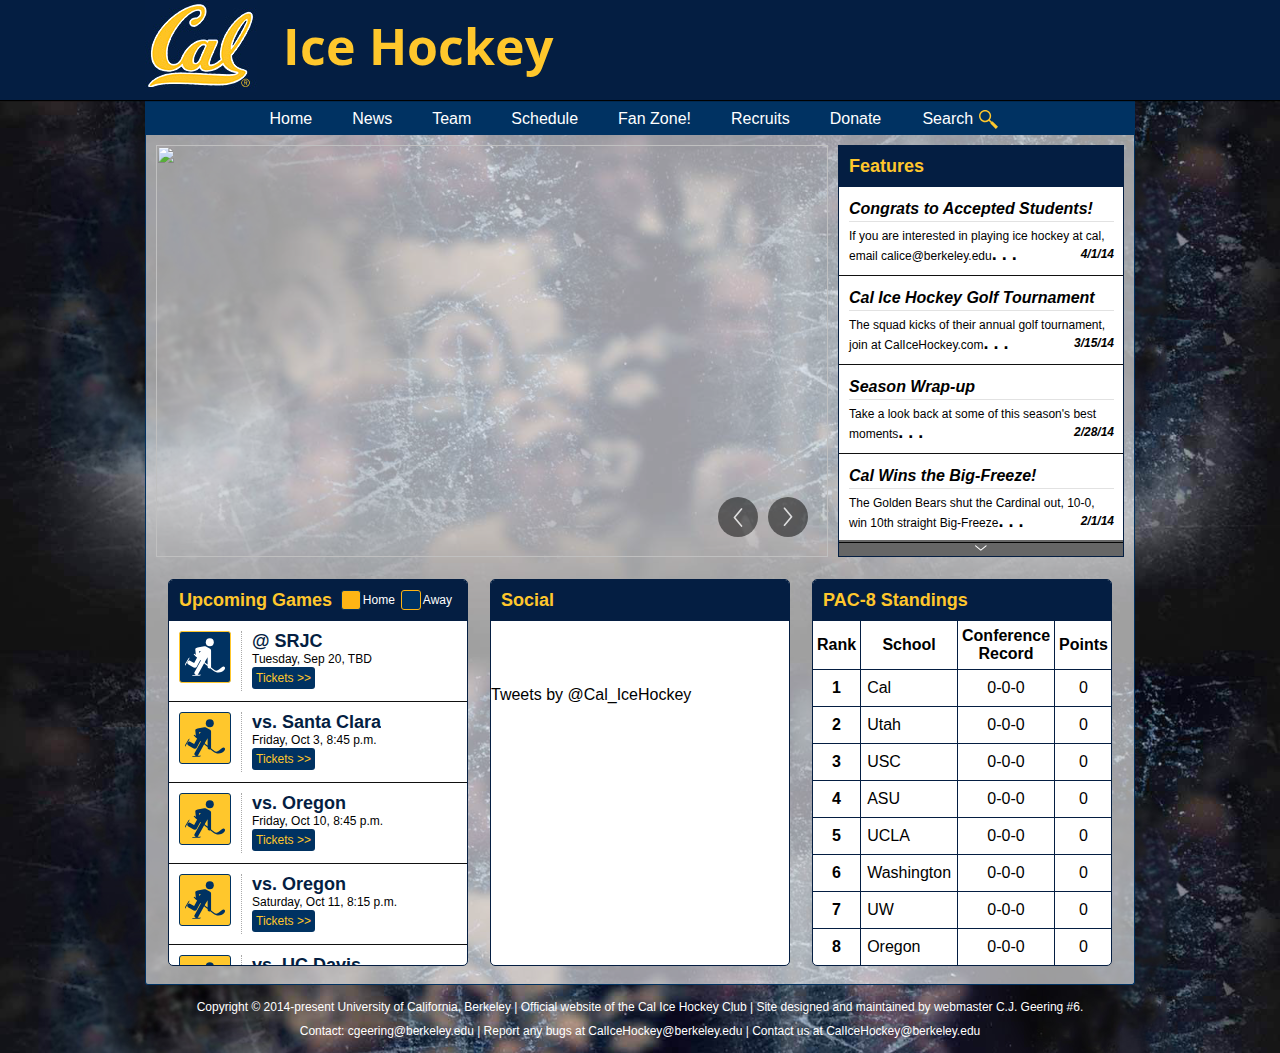
==== commit 65fa387a: "Minor Updates" ====
--- a/index.html
+++ b/index.html
@@ -20,7 +20,7 @@
   fjs.parentNode.insertBefore(js, fjs);
 }(document, 'script', 'facebook-jssdk'));</script>
 <script>!function(d,s,id){var js,fjs=d.getElementsByTagName(s)[0],p=/^http:/.test(d.location)?'http':'https';if(!d.getElementById(id)){js=d.createElement(s);js.id=id;js.src=p+"://platform.twitter.com/widgets.js";fjs.parentNode.insertBefore(js,fjs);}}(document,"script","twitter-wjs");</script>
-	<div id="login-modal-container">
+	<!-- <div id="login-modal-container">
 		<div id="login-modal-overlay"></div>
 		<div id="login-modal-box-wrapper">
 			<div id="login-modal-box">
@@ -35,16 +35,16 @@
                 </div>
             </div>
         </div>
-    </div>
+    </div> -->
 	<div id="header">
 		<div id="header-container">
 			<div id="header-content">
 				<div id="logo"><a href="http://www.berkeley.edu/index.html" target="_blank"><img class="img-scaled-wh" src="assets/images/logo.jpg" /></a></div>
 				<a href="index.html"><div id="title">Ice Hockey</div></a>
-				<div id="login-container">
+				<!-- <div id="login-container">
 					<div id="login">Fan Login</div>
 					<div id="login-img"><img id="fan-login-icon" class="img-scaled-wh" src="assets/images/jersey.svg" /></div>
-				</div>
+				</div> -->
 				<!-- <div id="social-media-conatiner">
 				</div> -->
 			</div>
@@ -116,30 +116,30 @@
 					<a href="news.html"><div class="box-title" id="feature-width">Features</div></a>
 					<div id="feature-footer"><div id="footer-icon"><img class="img-scaled-wh" src="assets/images/down.svg" /></div></div>
 					<div class="box-content">
-						<div class="box-item" id="feature-width">
+						<a href="articleTemplate.html"><div class="box-item feature-width">
 							<div class="box-item-title">Congrats to Accepted Students!</div>
 							<div class="box-item-subtitle">If you are interested in playing ice hockey at cal, email calice@berkeley.edu<span class="elipses">. . .</span><span class="date">4/1/14</span></div>
-						</div>
-						<div class="box-item" id="feature-width">
+						</div></a>
+						<a href="articleTemplate.html"><div class="box-item feature-width">
 							<div class="box-item-title">Cal Ice Hockey Golf Tournament</div>
 							<div class="box-item-subtitle">The squad kicks of their annual golf tournament, join at CalIceHockey.com<span class="elipses">. . .</span><span class="date">3/15/14</span></div>
-						</div>
-						<div class="box-item" id="feature-width">
+						</div></a>
+						<a href="articleTemplate.html"><div class="box-item feature-width">
 							<div class="box-item-title">Season Wrap-up</div>
 							<div class="box-item-subtitle">Take a look back at some of this season's best moments<span class="elipses">. . .</span><span class="date">2/28/14</span></div>
-						</div>
-						<div class="box-item" id="feature-width">
+						</div></a>
+						<a href="articleTemplate.html"><div class="box-item feature-width">
 							<div class="box-item-title">Cal Wins the Big-Freeze!</div>
 							<div class="box-item-subtitle">The Golden Bears shut the Cardinal out, 10-0, win 10th straight Big-Freeze<span class="elipses">. . .</span><span class="date">2/1/14</span></div>
-						</div>
-						<div class="box-item" id="feature-width">
+						</div></a>
+						<a href="articleTemplate.html"><div class="box-item feature-width">
 							<div class="box-item-title">Back in the Saddle</div>
 							<div class="box-item-subtitle">After a long break, the Golden Bears are back in action<span class="elipses">. . .</span><span class="date">1/21/14</span></div>
-						</div>
-						<div class="box-item" id="last-feature">
+						</div></a>
+						<a href="articleTemplate.html"><div class="box-item feature-width">
 							<div class="box-item-title">SoCal Roadtrip</div>
 							<div class="box-item-subtitle">Follow the team as they venture down South to take on rivals USC and UCLA<span class="elipses">. . .</span><span class="date">11/21/13</span></div>
-						</div>
+						</div></a>
 					</div>
 				</div>
 			</div>
@@ -311,49 +311,49 @@
 						  <tr>
 						    <td class="tg-lvl4">1</td>
 						    <td class="tg-wlev">Cal</td>
-						    <td class="tg-6iqf">5-0-0</td>
-						    <td class="tg-6iqf">10</td>
+						    <td class="tg-6iqf">0-0-0</td>
+						    <td class="tg-6iqf">0</td>
 						  </tr>
 						  <tr>
 						    <td class="tg-lvl4">2</td>
 						    <td class="tg-wlev">Utah</td>
-						    <td class="tg-6iqf">4-1-0</td>
-						    <td class="tg-6iqf">8</td>
+						    <td class="tg-6iqf">0-0-0</td>
+						    <td class="tg-6iqf">0</td>
 						  </tr>
 						  <tr>
 						    <td class="tg-lvl4">3</td>
 						    <td class="tg-wlev">USC</td>
-						    <td class="tg-6iqf">3-1-1</td>
-						    <td class="tg-6iqf">7</td>
+						    <td class="tg-6iqf">0-0-0</td>
+						    <td class="tg-6iqf">0</td>
 						  </tr>
 						  <tr>
 						    <td class="tg-lvl4">4</td>
 						    <td class="tg-wlev">ASU</td>
-						    <td class="tg-6iqf">3-2-0</td>
-						    <td class="tg-6iqf">6</td>
+						    <td class="tg-6iqf">0-0-0</td>
+						    <td class="tg-6iqf">0</td>
 						  </tr>
 						  <tr>
 						    <td class="tg-lvl4">5</td>
 						    <td class="tg-wlev">UCLA</td>
-						    <td class="tg-6iqf">2-2-1</td>
-						    <td class="tg-6iqf">5</td>
+						    <td class="tg-6iqf">0-0-0</td>
+						    <td class="tg-6iqf">0</td>
 						  </tr>
 						  <tr>
 						    <td class="tg-lvl4">6</td>
 						    <td class="tg-wlev">Washington</td>
-						    <td class="tg-6iqf">2-3-0</td>
-						    <td class="tg-6iqf">4</td>
+						    <td class="tg-6iqf">0-0-0</td>
+						    <td class="tg-6iqf">0</td>
 						  </tr>
 						  <tr>
 						    <td class="tg-lvl4">7</td>
 						    <td class="tg-wlev">UW</td>
-						    <td class="tg-6iqf">1-3-1</td>
-						    <td class="tg-6iqf">2</td>
+						    <td class="tg-6iqf">0-0-0</td>
+						    <td class="tg-6iqf">0</td>
 						  </tr>
 						  <tr>
 						    <td class="tg-lvl4">8</td>
 						    <td class="tg-wlev">Oregon</td>
-						    <td class="tg-6iqf">0-5-0</td>
+						    <td class="tg-6iqf">0-0-0</td>
 						    <td class="tg-6iqf">0</td>
 						  </tr>
 						</table>
@@ -362,5 +362,5 @@
 		</div>
 	</div>
 </body>
-<footer>Copyright &copy 2014 University of California, Berkeley | Official website of the Cal Ice Hockey Club | Site designed and maintained by webmaster C.J. Geering #6. Contact: cgeering@berkeley.edu | Report any bugs at CalIceHockey@berkeley.edu</footer>
+<footer>Copyright &copy 2014-present University of California, Berkeley | Official website of the Cal Ice Hockey Club | Site designed and maintained by webmaster C.J. Geering #6. Contact: cgeering@berkeley.edu | Report any bugs at CalIceHockey@berkeley.edu | Contact us at CalIceHockey@berkeley.edu</footer>
 </html>--- a/assets/style.css
+++ b/assets/style.css
@@ -117,7 +117,7 @@
 #title {
     float: left;
     color: #ffc72c;
-    font-family: 'Open Sans', 'sans-serif';
+    font-family: 'Open Sans', 'sans-serif', Arial;
     font-size: 50px;
     font-weight: 700;
     margin-left: 26px;
@@ -294,7 +294,7 @@
     font-family: Arial;
     font-weight: 500;
     /* margin-top: 10px; */
-    padding: 10px 20px 5px 20px;
+    padding: 10px 20px 7px 20px;
 }
 
 #nav-search-icon {
@@ -321,7 +321,6 @@
     background: rgba(255, 255, 255, 1.0 );
     width: 183px;
     font-size: 12px;
-    font-weight: 600;
     color: black;
     border-radius: 3px;
     line-height: 13px;
@@ -361,7 +360,6 @@
 .drop-down-container {
     background: #041e42;
     display: none;   
-    margin-top: 2px;
     position: absolute;
     z-index: 100;
     color: black;
@@ -376,7 +374,7 @@
     font-size: 13px;
     font-weight: 600;
     text-align: left;
-    color: #eee;
+    color: #fff;
     border-top: 1px solid #fdb515;
     -webkit-transition: .15s ease-in-out;
     -moz-transition: .15s ease-in-out;
@@ -405,6 +403,7 @@
     border: 1px solid #003262;
     border-top: none;
     /* z-index: 50; */
+    height: 100%;
 }
 
 .content-column {
@@ -494,9 +493,9 @@
 }
 
 #features-container {
-    height: 412px;
+    height: 410px;
     width: 284px;
-    background: rgba(255,255,255,1.0);
+    background: #fff;
     float: left;
     margin: 10px 10px 10px 0px;
     border-radius: 0px;
@@ -514,7 +513,7 @@
 
 .box-item {
     padding: 10px;
-    border-bottom: 1px solid #888;
+    border-bottom: 1px solid #111;
     overflow: hidden;
 }
 
@@ -522,6 +521,10 @@
     box-shadow: inset 0 0 3px #888;
     background: #EEE;
     opacity: 0.9;
+}
+
+.box-item:hover .box-item-title {
+    border-color: #333;
 }
 
 .box-item-title {
@@ -529,7 +532,8 @@
     line-height: 24px;
     font-weight: 700;
     margin-bottom: 5px;
-    border-bottom: 1px solid #DDD;
+    border-bottom: 1px solid #e2e2e2;
+    font-style: italic;
 }
 
 .box-item-subtitle {
@@ -553,13 +557,12 @@
     cursor: pointer;
 }
 
-#feature-width {
+.feature-width {
     width: 265px;
 }
 
-#last-feature {
-    width: 264px;
-    margin-bottom: 16px;
+.feature-width:hover {
+    cursor: pointer;
 }
 
 #quick-info-container {
@@ -1067,7 +1070,7 @@
     float: left;
     width: 548px;
     margin: 2px 10px 0px 90px;
-    padding: 30px 20px 0px 20px;
+    padding: 25px 20px 0px 20px;
     border-left: 3px dotted #ccc;
     border-right: 3px dotted #ccc;
     font-size: 16px;
@@ -1079,7 +1082,7 @@
 #donation-thankyou {
     float: left;
     width: 252px; 
-    margin: 30px 10px 0px 0px; 
+    margin: 27px 10px 0px 0px; 
     padding: 0px 20px 10px 10px;  
     border-bottom: 3px dotted #ccc; 
     font-size: 14px;  
@@ -1163,7 +1166,7 @@
 
     font-size: 14px;
     line-height: 24px;
-    background: #ddd;
+    background: #eee;
     padding: 7px;
     border-radius: 3px;
     margin-bottom: 10px;
@@ -1184,7 +1187,7 @@
 }
 
 .exec:hover {
-    background: #ccc;
+    background: #ddd;
 }
 
 #fan-zone-box-container {
@@ -1217,8 +1220,8 @@
 
 #fan-of-the-week-container {
     width: 225px;
-    margin: 20px auto;
-    border: 1px solid #ccc;
+    margin: 15px auto;
+    border: 2px solid #ccc;
     position: relative;
     overflow: hidden;
     border-radius: 50%;
@@ -1246,17 +1249,11 @@
 
 #fan-of-the-week-info {
     
-    margin: 0px 12px;
-    color: #fdb515;
-    background: #041e42;
-    padding: 5px;
-    font-size: 13px;
+    margin: 10px 0px 0px 0px;
+    color: #003262;
+    font-size: 16px;
     border-radius: 4px;
-}
-
-#fan-of-the-week-info:hover {
-    cursor: pointer;
-    text-decoration: underline;
+    text-align: center;
 }
 
 #upcoming-events-container {
@@ -1418,7 +1415,7 @@
     width: 200px;
     height: 200px;
     margin: auto;
-    background: #eee;
+    background: #fff;
     border-radius: 50%;
     border: 2px solid #003262;
     overflow: hidden;
@@ -1451,10 +1448,10 @@
     font-size: 12px;
     line-height: 24px;
     color: white;
-    width: 900px;
+    width: 910px;
     margin: auto;
     text-align: center;
-    padding: 10px;
+    padding: 0px 10px 10px 10px;
 }
 
 #directions-container {
@@ -1474,7 +1471,7 @@
     float: left;
     width: 280px; 
     margin: 20px 0px 0px 4px; 
-    padding: 0px 10px 10px 10px;  
+    padding: 0px 10px 10px 8px;  
     border-bottom: 3px dotted #ccc; 
     font-size: 14px;  
     color: #041e42;
@@ -1501,4 +1498,34 @@
 
 table.sortable th:not(.sorttable_sorted):not(.sorttable_sorted_reverse):not(.sorttable_nosort):after { 
     content: " \25B4\25BE" 
+}
+
+#article {
+    width: 560px;
+    height: 100%;
+    background: #fff;
+    border-left: 2px dashed #ddd;
+    border-right: 2px dashed #ddd;
+    margin: auto;
+    line-height: 23px;
+    padding: 20px 10px 0px 10px;
+    font-size: 16px;
+    font-family: georgia;
+}
+
+#article-title {
+    font-size: 34px;
+    line-height: 38px;
+    font-style: italic;
+    font-weight: 700;
+    padding-bottom: 10px;
+    border-bottom: 1px solid #e2e2e2;
+}
+
+#article-date {
+    font-size: 11px;
+    
+    line-height: 12px;
+    margin-top: 10px;
+    text-transform: uppercase;
 }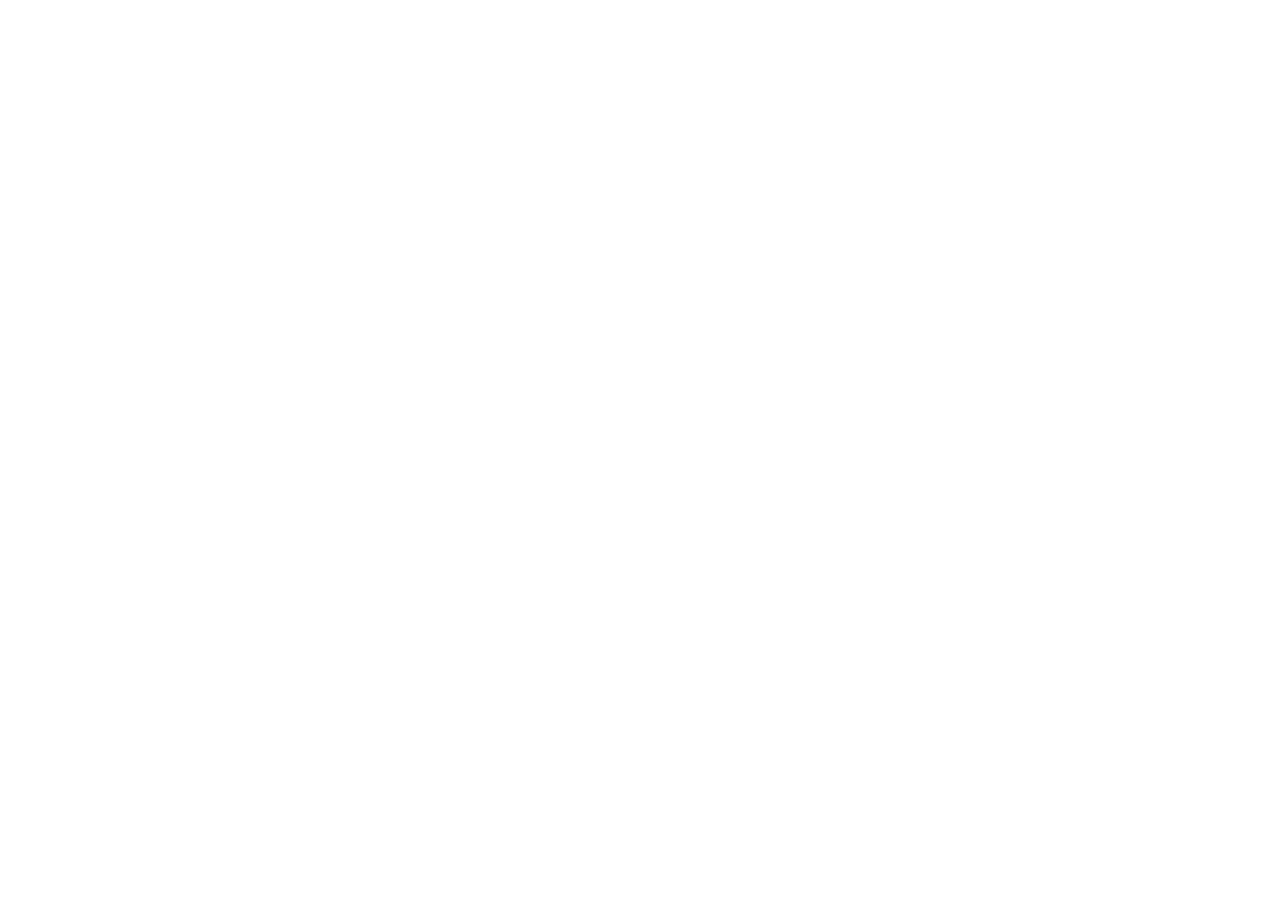
==== commit c870fea5: "Redirect" ====
--- a/index.html
+++ b/index.html
@@ -1,6 +1,7 @@
 <!DOCTYPE html PUBLIC "-//W3C//DTD XHTML 1.0 Transitional//EN" "http://www.w3.org/TR/xhtml1/DTD/xhtml1-transitional.dtd">
 <html xmlns="http://www.w3.org/1999/xhtml" xml:lang="en" lang="en">
 <head>
+	<meta http-equiv="refresh" content="0; url=http://example.com/" />
 	<link rel="stylesheet" type="text/css" href="assets/style.css" />
 	<link href='http://fonts.googleapis.com/css?family=Open+Sans:400,700' rel='stylesheet' type='text/css'>
 	<script src="assets/jquery-1.9.1.js"></script>
--- a/assets/style.css
+++ b/assets/style.css
@@ -862,7 +862,7 @@
     border-radius: 3px;
     padding: 4px;
     margin: 1px 0px;
-    width: 55px;
+    width: 56px;
 }
 
 .game-tix:hover {
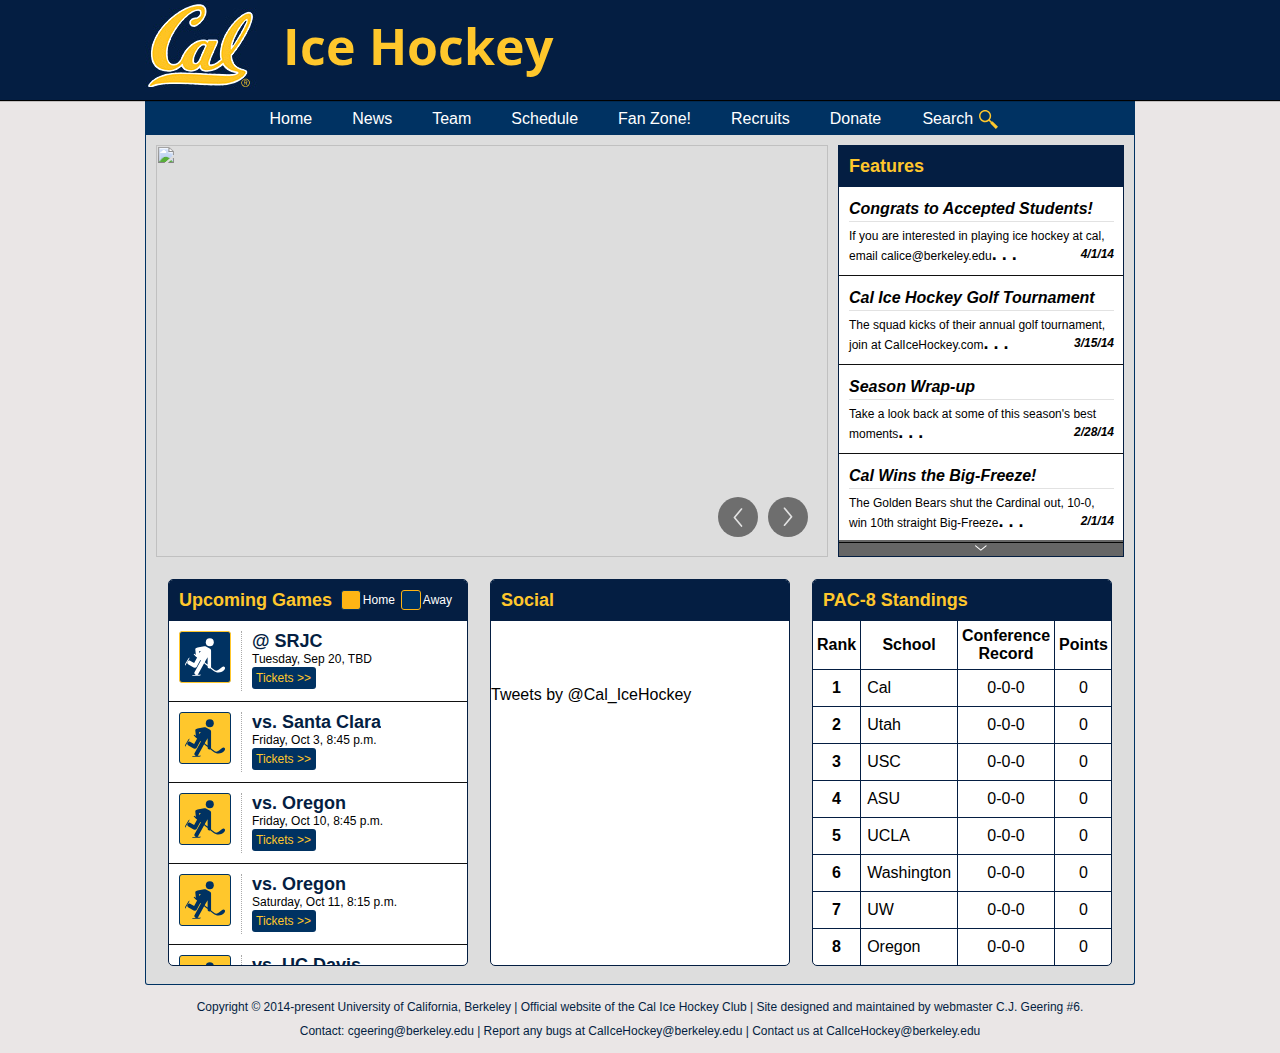
==== commit 5f94d813: "Comment out redirect" ====
--- a/index.html
+++ b/index.html
@@ -1,7 +1,7 @@
 <!DOCTYPE html PUBLIC "-//W3C//DTD XHTML 1.0 Transitional//EN" "http://www.w3.org/TR/xhtml1/DTD/xhtml1-transitional.dtd">
 <html xmlns="http://www.w3.org/1999/xhtml" xml:lang="en" lang="en">
 <head>
-	<meta http-equiv="refresh" content="0; url=http://example.com/" />
+<!-- 	<meta http-equiv="refresh" content="0; url=http://calicehockey.com/" /> -->
 	<link rel="stylesheet" type="text/css" href="assets/style.css" />
 	<link href='http://fonts.googleapis.com/css?family=Open+Sans:400,700' rel='stylesheet' type='text/css'>
 	<script src="assets/jquery-1.9.1.js"></script>
@@ -364,4 +364,4 @@
 	</div>
 </body>
 <footer>Copyright &copy 2014-present University of California, Berkeley | Official website of the Cal Ice Hockey Club | Site designed and maintained by webmaster C.J. Geering #6. Contact: cgeering@berkeley.edu | Report any bugs at CalIceHockey@berkeley.edu | Contact us at CalIceHockey@berkeley.edu</footer>
-</html>+</html>
--- a/assets/style.css
+++ b/assets/style.css
@@ -20,8 +20,7 @@
 body {
     font-family: Arial, sans-serif;
     margin: 0px;
-    background: rgba(0,0,0, 1.0);
-    background-image: url("images/bground.png");
+    background: #eae6e6;
     background-size: 100%;
     -webkit-font-smoothing: subpixel-antialiased;
     -moz-font-smoothing: subpixel-antialiased;
@@ -128,6 +127,15 @@
     float: left;
     width: 112px;
 }
+
+#pac8-header-logo {
+    float: right;
+    width: 80px;
+    height: 90px;
+    margin-top: 5px;
+    margin-right: 5px;
+}
+
 
 /*---------------------------------MODAL STYLES-------------------------------*/
 
@@ -305,60 +313,17 @@
 }
 
 #search-modal-container {
-    width: 198px;
-    height: 59px;
+    width: 231px;
+    height: 100%;
     z-index: 100;
-    background: rgba(253,181,21,.90);
-    border: 3px solid #041e42;
-    border-radius: 0px 0px 10px 10px; 
-    padding: 10px;
+    background: #fdb515;
     display: none; 
-}
-
-#input-box {
-    border: 1px solid black;
-    padding: 6px;
-    background: rgba(255, 255, 255, 1.0 );
-    width: 183px;
-    font-size: 12px;
-    color: black;
-    border-radius: 3px;
-    line-height: 13px;
-    margin-bottom: 5px;
-}
-
-.modal-button {
-    float: left;
-    font-size: 12px;
-    line-height: 22px;
-    margin-right: 20px;
-    border-radius: 5px;
-    width: 66px;
-    text-align: center;
-    font-weight: 600;
-    cursor: pointer; 
-}
-
-#search-button {
-    color: white;
-    background: #041e42;
-}
-
-#cancel-button {
-    color: white;
-    background: crimson;
-}
-
-#cancel-button:hover {
-    background: red;
-}
-
-#search-button:hover {
-    background: #1b5c9a;
+    position: absolute;
+    top: 0px;
 }
 
 .drop-down-container {
-    background: #041e42;
+    background: #003262;
     display: none;   
     position: absolute;
     z-index: 100;
@@ -376,15 +341,15 @@
     text-align: left;
     color: #fff;
     border-top: 1px solid #fdb515;
-    -webkit-transition: .15s ease-in-out;
+    /*-webkit-transition: .15s ease-in-out;
     -moz-transition: .15s ease-in-out;
     -ms-transition: .15s ease-in-out;
     -o-transition: .15s ease-in-out;
-    transition: .15s ease-in-out;
+    transition: .15s ease-in-out;*/
 }
 
 .drop-down-container li:hover {
-    background: #003262;
+    background: #041e42;
     color: #041e42;
     color: #FDB515;
     text-decoration: underline;
@@ -404,6 +369,7 @@
     border-top: none;
     /* z-index: 50; */
     height: 100%;
+    background: #ddd;
 }
 
 .content-column {
@@ -519,7 +485,7 @@
 
 .box-item:hover{
     box-shadow: inset 0 0 3px #888;
-    background: #EEE;
+    background: #ddd;
     opacity: 0.9;
 }
 
@@ -667,6 +633,12 @@
 
 #feature-footer:hover {
     background: rgba(0,0,0,0.85);
+}
+
+.pac8-logo {
+    float: right;
+    height: 35px;
+    margin-top: -7px;
 }
 
 #team-button {
@@ -922,6 +894,7 @@
     -moz-transform: rotateX(0deg) rotateY(0deg);
     -moz-transform-style: preserve-3d;
     -moz-backface-visibility: hidden;
+    backface-visibility: hidden;
     /* -- transition is the magic sauce for animation -- */
     -o-transition: all .4s ease-in-out;
     -ms-transition: all .4s ease-in-out;
@@ -1044,6 +1017,10 @@
   text-transform: uppercase;
 }
 
+#schedule-table thead tr th:hover {
+    cursor: pointer;
+}
+
 .even {
   font-family: Arial, Helvetica;
   font-size: 9pt;
@@ -1110,7 +1087,6 @@
     font-size: 18px;
     border-radius: 2px;
     border: 1px solid #041e42;
-    opacity: .8;
 }
 
 #donate {
@@ -1123,9 +1099,10 @@
 }
 
 .donation-button:hover {
-    opacity: 1.0;
+    opacity: .8;
     cursor: pointer;
     text-decoration: underline;
+    line-height: 46px;
 }
 
 #recruit-container {
@@ -1166,7 +1143,7 @@
 
     font-size: 14px;
     line-height: 24px;
-    background: #eee;
+    background: #eae6e6;
     padding: 7px;
     border-radius: 3px;
     margin-bottom: 10px;
@@ -1379,7 +1356,6 @@
 }
 
 #support-donate {
-    opacity: .8;
     background: #fdb515;
     border: 1px solid #041e42;
     width: 140px;
@@ -1387,16 +1363,18 @@
     margin: auto;
     text-align: center;
     line-height: 40px;
+    border-radius: 2px;
 }
 
 #support-donate:hover {
-    opacity: 1;
+    opacity: .8;
     text-decoration: underline;
     cursor: pointer;
+    line-height: 41px;
 }
 
 .coach-container {
-    padding: 60px 10px 10px 10px;
+    padding: 30px 10px 10px 10px;
 
     margin-bottom: 20px;
     overflow: hidden;
@@ -1447,7 +1425,7 @@
 footer {
     font-size: 12px;
     line-height: 24px;
-    color: white;
+    color: #041e42;
     width: 910px;
     margin: auto;
     text-align: center;
@@ -1497,7 +1475,7 @@
 }
 
 table.sortable th:not(.sorttable_sorted):not(.sorttable_sorted_reverse):not(.sorttable_nosort):after { 
-    content: " \25B4\25BE" 
+    content: " \25B4\25BE";
 }
 
 #article {
@@ -1528,4 +1506,8 @@
     line-height: 12px;
     margin-top: 10px;
     text-transform: uppercase;
-}+}
+
+
+
+
